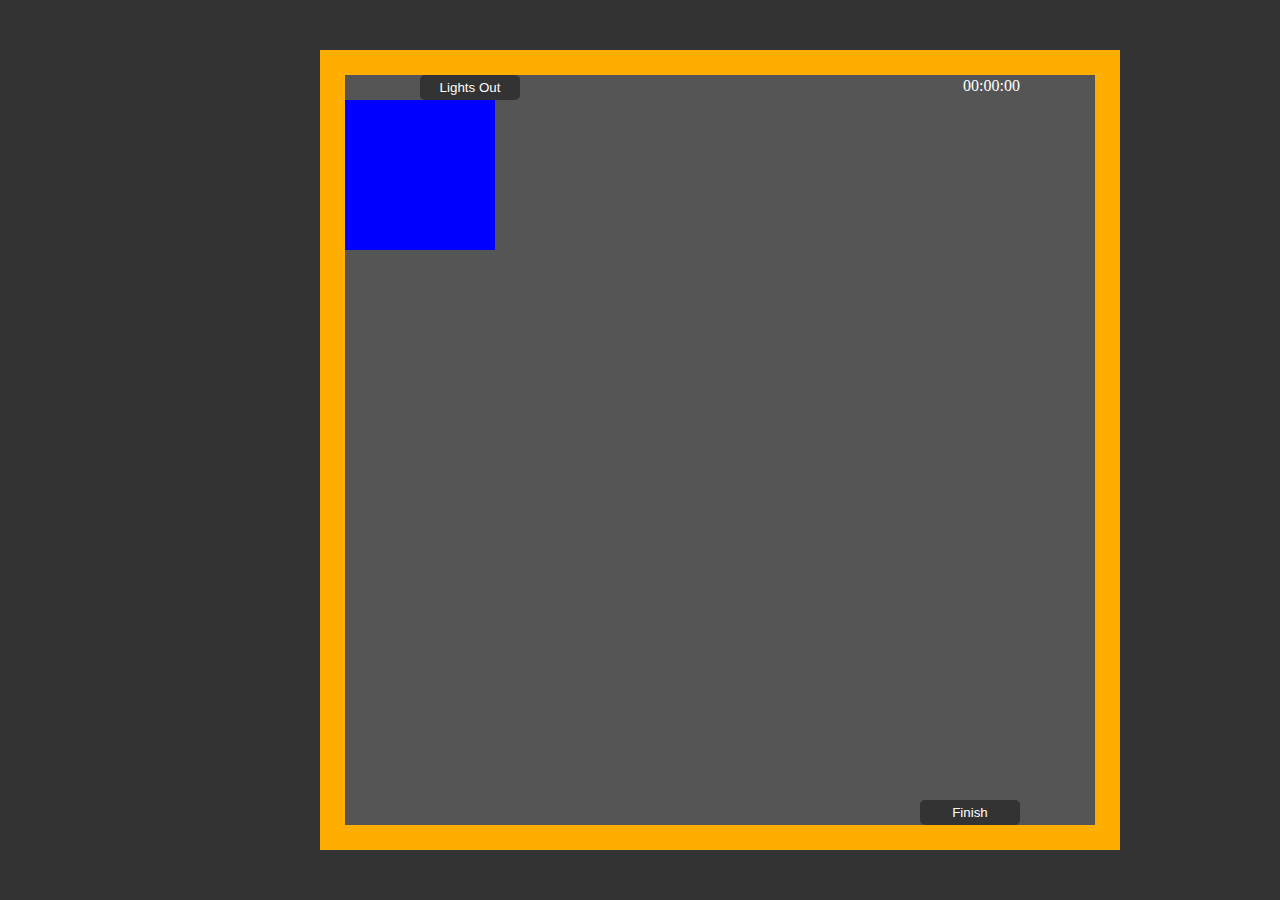
==== index.html @ 3ce554f4 "timer and buttons and border added" ====
<!DOCTYPE html>
<html lang="en">
  <head>
    <meta charset="UTF-8" />
    <meta name="viewport" content="width=device-width, initial-scale=1.0" />
    <meta http-equiv="X-UA-Compatible" content="ie=edge" />
    <link rel="stylesheet" href="style.css" />
    <title>Mouse Pointer Labyrinth Game</title>
  </head>
  <body>
    <div id="container">
      <div id="border">
        <div id="topBorder" class="wall topBorder"></div>
        <div id="leftBorder" class="wall leftBorder"></div>
        <div id="rightBorder" class="wall rightBorder"></div>
        <div id="header">
          <input type="submit" id="start" class="btn" value="Lights Out" />
          <p id="timer">00:00:00</p>
        </div>
        <div id="playArea"></div>
        <div id="footer">
          <input type="submit" id="finish" class="btn" value="Finish" />
        </div>
        <div id="bottomBorder" class="wall bottomBorder"></div>
      </div>
    </div>
    <script src="./js/game.js"></script>
  </body>
</html>
---- style.css ----
:root {
  --wall-color: #ffae00;
  --tile-color: blue;
}

* {
  margin: 0;
  padding: 0;
  box-sizing: border-box;
}

html {
  height: 100%;
}

body {
  position: relative;
  background: #333;
  line-height: 1.4;
  height: 100%;
  color: #fff;
}

#container {
  top: 25%;
  bottom: 25%;
  left: 25%;
  right: 25%;
  width: 800px;
  height: 800px;
  background: #555;
  margin: auto;
  position: absolute;
}

/* #header {
  padding: 25px;
} */

#timer {
  position: absolute;
  top: 25px;
  right: 100px;
  height: 25px;
}

.btn {
  height: 25px;
  width: 100px;
  border-radius: 5px;
  border: none;
  background: #333;
  color: #fff;
  z-index: 1;
}

#start {
  position: absolute;
  top: 25px;
  left: 100px;
}

#finish {
  position: absolute;
  bottom: 25px;
  right: 100px;
}

#playArea {
  position: absolute;
  top: 50px;
  left: 25px;
  right: 25px;
  bottom: 50px;
}

/* walls */
.wall {
  background: var(--wall-color);
}

.topBorder {
  width: 800px;
  height: 25px;
  position: absolute;
  top: 0;
  left: 0;
}

.leftBorder {
  width: 25px;
  height: 750px;
  position: absolute;
  top: 25px;
  left: 0;
}

.rightBorder {
  width: 25px;
  height: 750px;
  position: absolute;
  top: 25px;
  right: 0;
}

.bottomBorder {
  width: 800px;
  height: 25px;
  position: absolute;
  bottom: 0;
  left: 0;
}

.square {
  width: 150px;
  height: 150px;
  background: var(--tile-color);
}
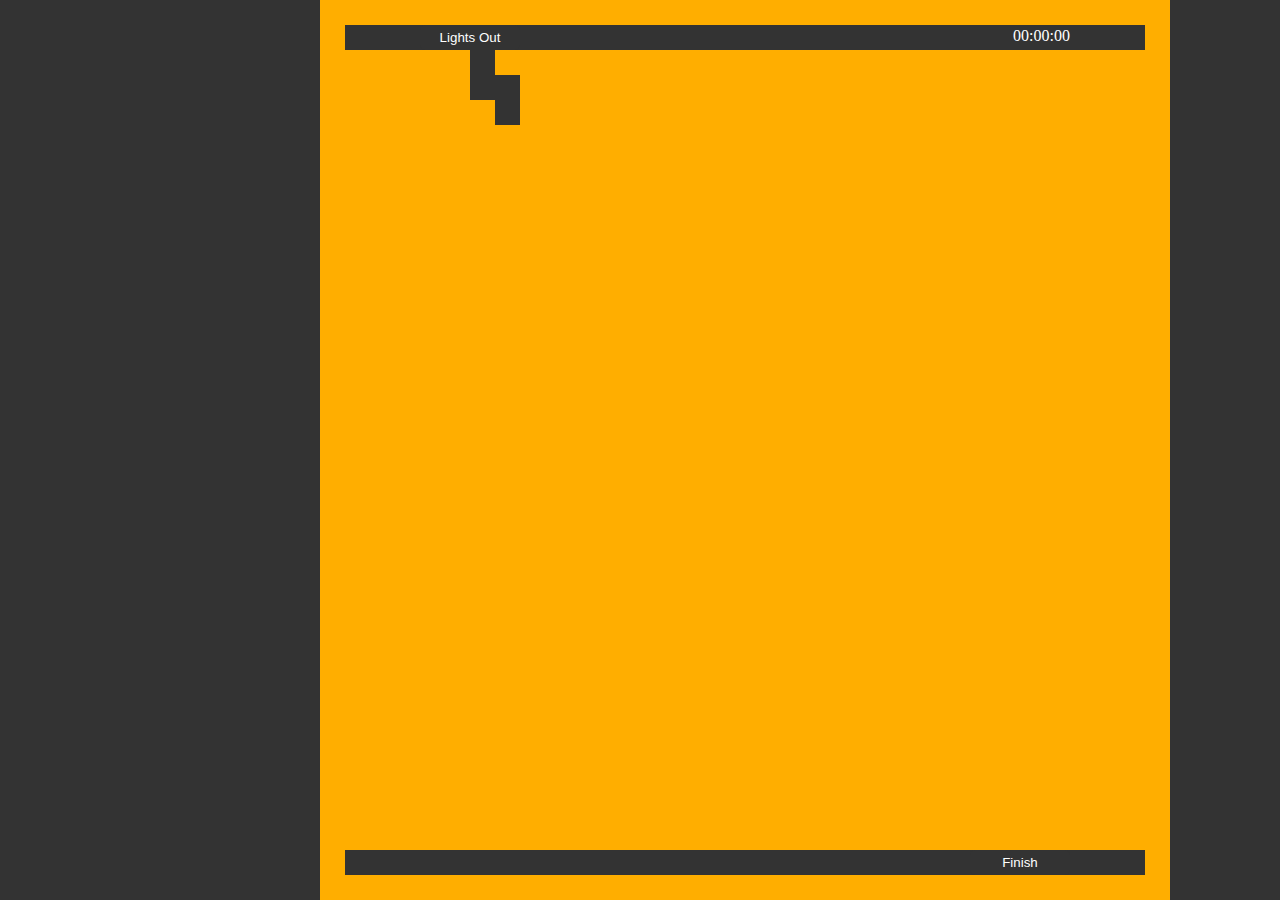
==== commit b11c4d65: "play area filled in with all walls" ====
--- a/index.html
+++ b/index.html
@@ -5,22 +5,1220 @@
     <meta name="viewport" content="width=device-width, initial-scale=1.0" />
     <meta http-equiv="X-UA-Compatible" content="ie=edge" />
     <link rel="stylesheet" href="style.css" />
-    <title>Mouse Pointer Labyrinth Game</title>
+    <title>Lights Out Labyrinth</title>
   </head>
   <body>
     <div id="container">
-      <div id="border">
+      <!-- <div id="border"> -->
         <div id="topBorder" class="wall topBorder"></div>
         <div id="leftBorder" class="wall leftBorder"></div>
         <div id="rightBorder" class="wall rightBorder"></div>
-        <div id="header">
+        <!-- <div id="header"> -->
           <input type="submit" id="start" class="btn" value="Lights Out" />
           <p id="timer">00:00:00</p>
+        <!-- </div> -->
+        <div id="playArea">
+          <div class="row r1">
+            <div class="tile r1-c1 square rotateLeft">
+              <!-- row1 -->
+              <div class="wall tc t1-1"></div>
+              <div class="wall tc t1-2"></div>
+              <div class="wall tc t1-3"></div>
+              <div class="wall tc t1-4"></div>
+              <div class="wall tc t1-5"></div>
+              <div class="path tc t1-6"></div>
+              <div class="wall tc t1-7"></div>
+              <div class="wall tc t1-8"></div>
+              <!-- row2 -->
+              <div class="wall tc t2-1"></div>
+              <div class="wall tc t2-2"></div>
+              <div class="wall tc t2-3"></div>
+              <div class="wall tc t2-4"></div>
+              <div class="wall tc t2-5"></div>
+              <div class="path tc t2-6"></div>
+              <div class="path tc t2-7"></div>
+              <div class="wall tc t2-8"></div>
+              <!-- row3 -->
+              <div class="wall tc t3-1"></div>
+              <div class="wall tc t3-2"></div>
+              <div class="wall tc t3-3"></div>
+              <div class="wall tc t3-4"></div>
+              <div class="wall tc t3-5"></div>
+              <div class="wall tc t3-6"></div>
+              <div class="path tc t3-7"></div>
+              <div class="wall tc t3-8"></div>
+              <!-- row4 -->
+              <div class="wall tc t4-1"></div>
+              <div class="wall tc t4-2"></div>
+              <div class="wall tc t4-3"></div>
+              <div class="wall tc t4-4"></div>
+              <div class="wall tc t4-5"></div>
+              <div class="wall tc t4-6"></div>
+              <div class="wall tc t4-7"></div>
+              <div class="wall tc t4-8"></div>
+              <!-- row5 -->
+              <div class="wall tc t5-1"></div>
+              <div class="wall tc t5-2"></div>
+              <div class="wall tc t5-3"></div>
+              <div class="wall tc t5-4"></div>
+              <div class="wall tc t5-5"></div>
+              <div class="wall tc t5-6"></div>
+              <div class="wall tc t5-7"></div>
+              <div class="wall tc t5-8"></div>
+              <!-- row6 -->
+              <div class="wall tc t6-1"></div>
+              <div class="wall tc t6-2"></div>
+              <div class="wall tc t6-3"></div>
+              <div class="wall tc t6-4"></div>
+              <div class="wall tc t6-5"></div>
+              <div class="wall tc t6-6"></div>
+              <div class="wall tc t6-7"></div>
+              <div class="wall tc t6-8"></div>
+              <!-- row7 -->
+              <div class="wall tc t7-1"></div>
+              <div class="wall tc t7-2"></div>
+              <div class="wall tc t7-3"></div>
+              <div class="wall tc t7-4"></div>
+              <div class="wall tc t7-5"></div>
+              <div class="wall tc t7-6"></div>
+              <div class="wall tc t7-7"></div>
+              <div class="wall tc t7-8"></div>
+              <!-- row8 -->
+              <div class="wall tc t8-1"></div>
+              <div class="wall tc t8-2"></div>
+              <div class="wall tc t8-3"></div>
+              <div class="wall tc t8-4"></div>
+              <div class="wall tc t8-5"></div>
+              <div class="wall tc t8-6"></div>
+              <div class="wall tc t8-7"></div>
+              <div class="wall tc t8-8"></div>
+
+            </div>
+            <div class="tile r1-c2 square">              
+              <!-- row1 -->
+              <div class="wall tc t1-1"></div>
+              <div class="wall tc t1-2"></div>
+              <div class="wall tc t1-3"></div>
+              <div class="wall tc t1-4"></div>
+              <div class="wall tc t1-5"></div>
+              <div class="wall tc t1-6"></div>
+              <div class="wall tc t1-7"></div>
+              <div class="wall tc t1-8"></div>
+              <!-- row2 -->
+              <div class="wall tc t2-1"></div>
+              <div class="wall tc t2-2"></div>
+              <div class="wall tc t2-3"></div>
+              <div class="wall tc t2-4"></div>
+              <div class="wall tc t2-5"></div>
+              <div class="wall tc t2-6"></div>
+              <div class="wall tc t2-7"></div>
+              <div class="wall tc t2-8"></div>
+              <!-- row3 -->
+              <div class="wall tc t3-1"></div>
+              <div class="wall tc t3-2"></div>
+              <div class="wall tc t3-3"></div>
+              <div class="wall tc t3-4"></div>
+              <div class="wall tc t3-5"></div>
+              <div class="wall tc t3-6"></div>
+              <div class="wall tc t3-7"></div>
+              <div class="wall tc t3-8"></div>
+              <!-- row4 -->
+              <div class="wall tc t4-1"></div>
+              <div class="wall tc t4-2"></div>
+              <div class="wall tc t4-3"></div>
+              <div class="wall tc t4-4"></div>
+              <div class="wall tc t4-5"></div>
+              <div class="wall tc t4-6"></div>
+              <div class="wall tc t4-7"></div>
+              <div class="wall tc t4-8"></div>
+              <!-- row5 -->
+              <div class="wall tc t5-1"></div>
+              <div class="wall tc t5-2"></div>
+              <div class="wall tc t5-3"></div>
+              <div class="wall tc t5-4"></div>
+              <div class="wall tc t5-5"></div>
+              <div class="wall tc t5-6"></div>
+              <div class="wall tc t5-7"></div>
+              <div class="wall tc t5-8"></div>
+              <!-- row6 -->
+              <div class="wall tc t6-1"></div>
+              <div class="wall tc t6-2"></div>
+              <div class="wall tc t6-3"></div>
+              <div class="wall tc t6-4"></div>
+              <div class="wall tc t6-5"></div>
+              <div class="wall tc t6-6"></div>
+              <div class="wall tc t6-7"></div>
+              <div class="wall tc t6-8"></div>
+              <!-- row7 -->
+              <div class="wall tc t7-1"></div>
+              <div class="wall tc t7-2"></div>
+              <div class="wall tc t7-3"></div>
+              <div class="wall tc t7-4"></div>
+              <div class="wall tc t7-5"></div>
+              <div class="wall tc t7-6"></div>
+              <div class="wall tc t7-7"></div>
+              <div class="wall tc t7-8"></div>
+              <!-- row8 -->
+              <div class="wall tc t8-1"></div>
+              <div class="wall tc t8-2"></div>
+              <div class="wall tc t8-3"></div>
+              <div class="wall tc t8-4"></div>
+              <div class="wall tc t8-5"></div>
+              <div class="wall tc t8-6"></div>
+              <div class="wall tc t8-7"></div>
+              <div class="wall tc t8-8"></div>
+            </div>
+            <div class="tile r1-c3 square">              
+              <!-- row1 -->
+              <div class="wall tc t1-1"></div>
+              <div class="wall tc t1-2"></div>
+              <div class="wall tc t1-3"></div>
+              <div class="wall tc t1-4"></div>
+              <div class="wall tc t1-5"></div>
+              <div class="wall tc t1-6"></div>
+              <div class="wall tc t1-7"></div>
+              <div class="wall tc t1-8"></div>
+              <!-- row2 -->
+              <div class="wall tc t2-1"></div>
+              <div class="wall tc t2-2"></div>
+              <div class="wall tc t2-3"></div>
+              <div class="wall tc t2-4"></div>
+              <div class="wall tc t2-5"></div>
+              <div class="wall tc t2-6"></div>
+              <div class="wall tc t2-7"></div>
+              <div class="wall tc t2-8"></div>
+              <!-- row3 -->
+              <div class="wall tc t3-1"></div>
+              <div class="wall tc t3-2"></div>
+              <div class="wall tc t3-3"></div>
+              <div class="wall tc t3-4"></div>
+              <div class="wall tc t3-5"></div>
+              <div class="wall tc t3-6"></div>
+              <div class="wall tc t3-7"></div>
+              <div class="wall tc t3-8"></div>
+              <!-- row4 -->
+              <div class="wall tc t4-1"></div>
+              <div class="wall tc t4-2"></div>
+              <div class="wall tc t4-3"></div>
+              <div class="wall tc t4-4"></div>
+              <div class="wall tc t4-5"></div>
+              <div class="wall tc t4-6"></div>
+              <div class="wall tc t4-7"></div>
+              <div class="wall tc t4-8"></div>
+              <!-- row5 -->
+              <div class="wall tc t5-1"></div>
+              <div class="wall tc t5-2"></div>
+              <div class="wall tc t5-3"></div>
+              <div class="wall tc t5-4"></div>
+              <div class="wall tc t5-5"></div>
+              <div class="wall tc t5-6"></div>
+              <div class="wall tc t5-7"></div>
+              <div class="wall tc t5-8"></div>
+              <!-- row6 -->
+              <div class="wall tc t6-1"></div>
+              <div class="wall tc t6-2"></div>
+              <div class="wall tc t6-3"></div>
+              <div class="wall tc t6-4"></div>
+              <div class="wall tc t6-5"></div>
+              <div class="wall tc t6-6"></div>
+              <div class="wall tc t6-7"></div>
+              <div class="wall tc t6-8"></div>
+              <!-- row7 -->
+              <div class="wall tc t7-1"></div>
+              <div class="wall tc t7-2"></div>
+              <div class="wall tc t7-3"></div>
+              <div class="wall tc t7-4"></div>
+              <div class="wall tc t7-5"></div>
+              <div class="wall tc t7-6"></div>
+              <div class="wall tc t7-7"></div>
+              <div class="wall tc t7-8"></div>
+              <!-- row8 -->
+              <div class="wall tc t8-1"></div>
+              <div class="wall tc t8-2"></div>
+              <div class="wall tc t8-3"></div>
+              <div class="wall tc t8-4"></div>
+              <div class="wall tc t8-5"></div>
+              <div class="wall tc t8-6"></div>
+              <div class="wall tc t8-7"></div>
+              <div class="wall tc t8-8"></div>
+            </div>
+            <div class="tile r1-c4 square">              
+              <!-- row1 -->
+              <div class="wall tc t1-1"></div>
+              <div class="wall tc t1-2"></div>
+              <div class="wall tc t1-3"></div>
+              <div class="wall tc t1-4"></div>
+              <div class="wall tc t1-5"></div>
+              <div class="wall tc t1-6"></div>
+              <div class="wall tc t1-7"></div>
+              <div class="wall tc t1-8"></div>
+              <!-- row2 -->
+              <div class="wall tc t2-1"></div>
+              <div class="wall tc t2-2"></div>
+              <div class="wall tc t2-3"></div>
+              <div class="wall tc t2-4"></div>
+              <div class="wall tc t2-5"></div>
+              <div class="wall tc t2-6"></div>
+              <div class="wall tc t2-7"></div>
+              <div class="wall tc t2-8"></div>
+              <!-- row3 -->
+              <div class="wall tc t3-1"></div>
+              <div class="wall tc t3-2"></div>
+              <div class="wall tc t3-3"></div>
+              <div class="wall tc t3-4"></div>
+              <div class="wall tc t3-5"></div>
+              <div class="wall tc t3-6"></div>
+              <div class="wall tc t3-7"></div>
+              <div class="wall tc t3-8"></div>
+              <!-- row4 -->
+              <div class="wall tc t4-1"></div>
+              <div class="wall tc t4-2"></div>
+              <div class="wall tc t4-3"></div>
+              <div class="wall tc t4-4"></div>
+              <div class="wall tc t4-5"></div>
+              <div class="wall tc t4-6"></div>
+              <div class="wall tc t4-7"></div>
+              <div class="wall tc t4-8"></div>
+              <!-- row5 -->
+              <div class="wall tc t5-1"></div>
+              <div class="wall tc t5-2"></div>
+              <div class="wall tc t5-3"></div>
+              <div class="wall tc t5-4"></div>
+              <div class="wall tc t5-5"></div>
+              <div class="wall tc t5-6"></div>
+              <div class="wall tc t5-7"></div>
+              <div class="wall tc t5-8"></div>
+              <!-- row6 -->
+              <div class="wall tc t6-1"></div>
+              <div class="wall tc t6-2"></div>
+              <div class="wall tc t6-3"></div>
+              <div class="wall tc t6-4"></div>
+              <div class="wall tc t6-5"></div>
+              <div class="wall tc t6-6"></div>
+              <div class="wall tc t6-7"></div>
+              <div class="wall tc t6-8"></div>
+              <!-- row7 -->
+              <div class="wall tc t7-1"></div>
+              <div class="wall tc t7-2"></div>
+              <div class="wall tc t7-3"></div>
+              <div class="wall tc t7-4"></div>
+              <div class="wall tc t7-5"></div>
+              <div class="wall tc t7-6"></div>
+              <div class="wall tc t7-7"></div>
+              <div class="wall tc t7-8"></div>
+              <!-- row8 -->
+              <div class="wall tc t8-1"></div>
+              <div class="wall tc t8-2"></div>
+              <div class="wall tc t8-3"></div>
+              <div class="wall tc t8-4"></div>
+              <div class="wall tc t8-5"></div>
+              <div class="wall tc t8-6"></div>
+              <div class="wall tc t8-7"></div>
+              <div class="wall tc t8-8"></div>
+            </div>
+          </div>
+
+          <div class="row r2">
+            <div class="tile r2-c1 square">
+              <!-- row1 -->
+              <div class="wall tc t1-1"></div>
+              <div class="wall tc t1-2"></div>
+              <div class="wall tc t1-3"></div>
+              <div class="wall tc t1-4"></div>
+              <div class="wall tc t1-5"></div>
+              <div class="wall tc t1-6"></div>
+              <div class="wall tc t1-7"></div>
+              <div class="wall tc t1-8"></div>
+              <!-- row2 -->
+              <div class="wall tc t2-1"></div>
+              <div class="wall tc t2-2"></div>
+              <div class="wall tc t2-3"></div>
+              <div class="wall tc t2-4"></div>
+              <div class="wall tc t2-5"></div>
+              <div class="wall tc t2-6"></div>
+              <div class="wall tc t2-7"></div>
+              <div class="wall tc t2-8"></div>
+              <!-- row3 -->
+              <div class="wall tc t3-1"></div>
+              <div class="wall tc t3-2"></div>
+              <div class="wall tc t3-3"></div>
+              <div class="wall tc t3-4"></div>
+              <div class="wall tc t3-5"></div>
+              <div class="wall tc t3-6"></div>
+              <div class="wall tc t3-7"></div>
+              <div class="wall tc t3-8"></div>
+              <!-- row4 -->
+              <div class="wall tc t4-1"></div>
+              <div class="wall tc t4-2"></div>
+              <div class="wall tc t4-3"></div>
+              <div class="wall tc t4-4"></div>
+              <div class="wall tc t4-5"></div>
+              <div class="wall tc t4-6"></div>
+              <div class="wall tc t4-7"></div>
+              <div class="wall tc t4-8"></div>
+              <!-- row5 -->
+              <div class="wall tc t5-1"></div>
+              <div class="wall tc t5-2"></div>
+              <div class="wall tc t5-3"></div>
+              <div class="wall tc t5-4"></div>
+              <div class="wall tc t5-5"></div>
+              <div class="wall tc t5-6"></div>
+              <div class="wall tc t5-7"></div>
+              <div class="wall tc t5-8"></div>
+              <!-- row6 -->
+              <div class="wall tc t6-1"></div>
+              <div class="wall tc t6-2"></div>
+              <div class="wall tc t6-3"></div>
+              <div class="wall tc t6-4"></div>
+              <div class="wall tc t6-5"></div>
+              <div class="wall tc t6-6"></div>
+              <div class="wall tc t6-7"></div>
+              <div class="wall tc t6-8"></div>
+              <!-- row7 -->
+              <div class="wall tc t7-1"></div>
+              <div class="wall tc t7-2"></div>
+              <div class="wall tc t7-3"></div>
+              <div class="wall tc t7-4"></div>
+              <div class="wall tc t7-5"></div>
+              <div class="wall tc t7-6"></div>
+              <div class="wall tc t7-7"></div>
+              <div class="wall tc t7-8"></div>
+              <!-- row8 -->
+              <div class="wall tc t8-1"></div>
+              <div class="wall tc t8-2"></div>
+              <div class="wall tc t8-3"></div>
+              <div class="wall tc t8-4"></div>
+              <div class="wall tc t8-5"></div>
+              <div class="wall tc t8-6"></div>
+              <div class="wall tc t8-7"></div>
+              <div class="wall tc t8-8"></div>
+            </div>
+            <div class="tile r2-c2 square">
+              <!-- row1 -->
+              <div class="wall tc t1-1"></div>
+              <div class="wall tc t1-2"></div>
+              <div class="wall tc t1-3"></div>
+              <div class="wall tc t1-4"></div>
+              <div class="wall tc t1-5"></div>
+              <div class="wall tc t1-6"></div>
+              <div class="wall tc t1-7"></div>
+              <div class="wall tc t1-8"></div>
+              <!-- row2 -->
+              <div class="wall tc t2-1"></div>
+              <div class="wall tc t2-2"></div>
+              <div class="wall tc t2-3"></div>
+              <div class="wall tc t2-4"></div>
+              <div class="wall tc t2-5"></div>
+              <div class="wall tc t2-6"></div>
+              <div class="wall tc t2-7"></div>
+              <div class="wall tc t2-8"></div>
+              <!-- row3 -->
+              <div class="wall tc t3-1"></div>
+              <div class="wall tc t3-2"></div>
+              <div class="wall tc t3-3"></div>
+              <div class="wall tc t3-4"></div>
+              <div class="wall tc t3-5"></div>
+              <div class="wall tc t3-6"></div>
+              <div class="wall tc t3-7"></div>
+              <div class="wall tc t3-8"></div>
+              <!-- row4 -->
+              <div class="wall tc t4-1"></div>
+              <div class="wall tc t4-2"></div>
+              <div class="wall tc t4-3"></div>
+              <div class="wall tc t4-4"></div>
+              <div class="wall tc t4-5"></div>
+              <div class="wall tc t4-6"></div>
+              <div class="wall tc t4-7"></div>
+              <div class="wall tc t4-8"></div>
+              <!-- row5 -->
+              <div class="wall tc t5-1"></div>
+              <div class="wall tc t5-2"></div>
+              <div class="wall tc t5-3"></div>
+              <div class="wall tc t5-4"></div>
+              <div class="wall tc t5-5"></div>
+              <div class="wall tc t5-6"></div>
+              <div class="wall tc t5-7"></div>
+              <div class="wall tc t5-8"></div>
+              <!-- row6 -->
+              <div class="wall tc t6-1"></div>
+              <div class="wall tc t6-2"></div>
+              <div class="wall tc t6-3"></div>
+              <div class="wall tc t6-4"></div>
+              <div class="wall tc t6-5"></div>
+              <div class="wall tc t6-6"></div>
+              <div class="wall tc t6-7"></div>
+              <div class="wall tc t6-8"></div>
+              <!-- row7 -->
+              <div class="wall tc t7-1"></div>
+              <div class="wall tc t7-2"></div>
+              <div class="wall tc t7-3"></div>
+              <div class="wall tc t7-4"></div>
+              <div class="wall tc t7-5"></div>
+              <div class="wall tc t7-6"></div>
+              <div class="wall tc t7-7"></div>
+              <div class="wall tc t7-8"></div>
+              <!-- row8 -->
+              <div class="wall tc t8-1"></div>
+              <div class="wall tc t8-2"></div>
+              <div class="wall tc t8-3"></div>
+              <div class="wall tc t8-4"></div>
+              <div class="wall tc t8-5"></div>
+              <div class="wall tc t8-6"></div>
+              <div class="wall tc t8-7"></div>
+              <div class="wall tc t8-8"></div>
+            </div>
+            <div class="tile r2-c3 square">
+              <!-- row1 -->
+              <div class="wall tc t1-1"></div>
+              <div class="wall tc t1-2"></div>
+              <div class="wall tc t1-3"></div>
+              <div class="wall tc t1-4"></div>
+              <div class="wall tc t1-5"></div>
+              <div class="wall tc t1-6"></div>
+              <div class="wall tc t1-7"></div>
+              <div class="wall tc t1-8"></div>
+              <!-- row2 -->
+              <div class="wall tc t2-1"></div>
+              <div class="wall tc t2-2"></div>
+              <div class="wall tc t2-3"></div>
+              <div class="wall tc t2-4"></div>
+              <div class="wall tc t2-5"></div>
+              <div class="wall tc t2-6"></div>
+              <div class="wall tc t2-7"></div>
+              <div class="wall tc t2-8"></div>
+              <!-- row3 -->
+              <div class="wall tc t3-1"></div>
+              <div class="wall tc t3-2"></div>
+              <div class="wall tc t3-3"></div>
+              <div class="wall tc t3-4"></div>
+              <div class="wall tc t3-5"></div>
+              <div class="wall tc t3-6"></div>
+              <div class="wall tc t3-7"></div>
+              <div class="wall tc t3-8"></div>
+              <!-- row4 -->
+              <div class="wall tc t4-1"></div>
+              <div class="wall tc t4-2"></div>
+              <div class="wall tc t4-3"></div>
+              <div class="wall tc t4-4"></div>
+              <div class="wall tc t4-5"></div>
+              <div class="wall tc t4-6"></div>
+              <div class="wall tc t4-7"></div>
+              <div class="wall tc t4-8"></div>
+              <!-- row5 -->
+              <div class="wall tc t5-1"></div>
+              <div class="wall tc t5-2"></div>
+              <div class="wall tc t5-3"></div>
+              <div class="wall tc t5-4"></div>
+              <div class="wall tc t5-5"></div>
+              <div class="wall tc t5-6"></div>
+              <div class="wall tc t5-7"></div>
+              <div class="wall tc t5-8"></div>
+              <!-- row6 -->
+              <div class="wall tc t6-1"></div>
+              <div class="wall tc t6-2"></div>
+              <div class="wall tc t6-3"></div>
+              <div class="wall tc t6-4"></div>
+              <div class="wall tc t6-5"></div>
+              <div class="wall tc t6-6"></div>
+              <div class="wall tc t6-7"></div>
+              <div class="wall tc t6-8"></div>
+              <!-- row7 -->
+              <div class="wall tc t7-1"></div>
+              <div class="wall tc t7-2"></div>
+              <div class="wall tc t7-3"></div>
+              <div class="wall tc t7-4"></div>
+              <div class="wall tc t7-5"></div>
+              <div class="wall tc t7-6"></div>
+              <div class="wall tc t7-7"></div>
+              <div class="wall tc t7-8"></div>
+              <!-- row8 -->
+              <div class="wall tc t8-1"></div>
+              <div class="wall tc t8-2"></div>
+              <div class="wall tc t8-3"></div>
+              <div class="wall tc t8-4"></div>
+              <div class="wall tc t8-5"></div>
+              <div class="wall tc t8-6"></div>
+              <div class="wall tc t8-7"></div>
+              <div class="wall tc t8-8"></div>
+            </div>
+            <div class="tile r2-c4 square">
+              <!-- row1 -->
+              <div class="wall tc t1-1"></div>
+              <div class="wall tc t1-2"></div>
+              <div class="wall tc t1-3"></div>
+              <div class="wall tc t1-4"></div>
+              <div class="wall tc t1-5"></div>
+              <div class="wall tc t1-6"></div>
+              <div class="wall tc t1-7"></div>
+              <div class="wall tc t1-8"></div>
+              <!-- row2 -->
+              <div class="wall tc t2-1"></div>
+              <div class="wall tc t2-2"></div>
+              <div class="wall tc t2-3"></div>
+              <div class="wall tc t2-4"></div>
+              <div class="wall tc t2-5"></div>
+              <div class="wall tc t2-6"></div>
+              <div class="wall tc t2-7"></div>
+              <div class="wall tc t2-8"></div>
+              <!-- row3 -->
+              <div class="wall tc t3-1"></div>
+              <div class="wall tc t3-2"></div>
+              <div class="wall tc t3-3"></div>
+              <div class="wall tc t3-4"></div>
+              <div class="wall tc t3-5"></div>
+              <div class="wall tc t3-6"></div>
+              <div class="wall tc t3-7"></div>
+              <div class="wall tc t3-8"></div>
+              <!-- row4 -->
+              <div class="wall tc t4-1"></div>
+              <div class="wall tc t4-2"></div>
+              <div class="wall tc t4-3"></div>
+              <div class="wall tc t4-4"></div>
+              <div class="wall tc t4-5"></div>
+              <div class="wall tc t4-6"></div>
+              <div class="wall tc t4-7"></div>
+              <div class="wall tc t4-8"></div>
+              <!-- row5 -->
+              <div class="wall tc t5-1"></div>
+              <div class="wall tc t5-2"></div>
+              <div class="wall tc t5-3"></div>
+              <div class="wall tc t5-4"></div>
+              <div class="wall tc t5-5"></div>
+              <div class="wall tc t5-6"></div>
+              <div class="wall tc t5-7"></div>
+              <div class="wall tc t5-8"></div>
+              <!-- row6 -->
+              <div class="wall tc t6-1"></div>
+              <div class="wall tc t6-2"></div>
+              <div class="wall tc t6-3"></div>
+              <div class="wall tc t6-4"></div>
+              <div class="wall tc t6-5"></div>
+              <div class="wall tc t6-6"></div>
+              <div class="wall tc t6-7"></div>
+              <div class="wall tc t6-8"></div>
+              <!-- row7 -->
+              <div class="wall tc t7-1"></div>
+              <div class="wall tc t7-2"></div>
+              <div class="wall tc t7-3"></div>
+              <div class="wall tc t7-4"></div>
+              <div class="wall tc t7-5"></div>
+              <div class="wall tc t7-6"></div>
+              <div class="wall tc t7-7"></div>
+              <div class="wall tc t7-8"></div>
+              <!-- row8 -->
+              <div class="wall tc t8-1"></div>
+              <div class="wall tc t8-2"></div>
+              <div class="wall tc t8-3"></div>
+              <div class="wall tc t8-4"></div>
+              <div class="wall tc t8-5"></div>
+              <div class="wall tc t8-6"></div>
+              <div class="wall tc t8-7"></div>
+              <div class="wall tc t8-8"></div>
+            </div>
+          </div>
+
+          <div class="row r3">
+            <div class="tile r3-c1 square">
+              <!-- row1 -->
+              <div class="wall tc t1-1"></div>
+              <div class="wall tc t1-2"></div>
+              <div class="wall tc t1-3"></div>
+              <div class="wall tc t1-4"></div>
+              <div class="wall tc t1-5"></div>
+              <div class="wall tc t1-6"></div>
+              <div class="wall tc t1-7"></div>
+              <div class="wall tc t1-8"></div>
+              <!-- row2 -->
+              <div class="wall tc t2-1"></div>
+              <div class="wall tc t2-2"></div>
+              <div class="wall tc t2-3"></div>
+              <div class="wall tc t2-4"></div>
+              <div class="wall tc t2-5"></div>
+              <div class="wall tc t2-6"></div>
+              <div class="wall tc t2-7"></div>
+              <div class="wall tc t2-8"></div>
+              <!-- row3 -->
+              <div class="wall tc t3-1"></div>
+              <div class="wall tc t3-2"></div>
+              <div class="wall tc t3-3"></div>
+              <div class="wall tc t3-4"></div>
+              <div class="wall tc t3-5"></div>
+              <div class="wall tc t3-6"></div>
+              <div class="wall tc t3-7"></div>
+              <div class="wall tc t3-8"></div>
+              <!-- row4 -->
+              <div class="wall tc t4-1"></div>
+              <div class="wall tc t4-2"></div>
+              <div class="wall tc t4-3"></div>
+              <div class="wall tc t4-4"></div>
+              <div class="wall tc t4-5"></div>
+              <div class="wall tc t4-6"></div>
+              <div class="wall tc t4-7"></div>
+              <div class="wall tc t4-8"></div>
+              <!-- row5 -->
+              <div class="wall tc t5-1"></div>
+              <div class="wall tc t5-2"></div>
+              <div class="wall tc t5-3"></div>
+              <div class="wall tc t5-4"></div>
+              <div class="wall tc t5-5"></div>
+              <div class="wall tc t5-6"></div>
+              <div class="wall tc t5-7"></div>
+              <div class="wall tc t5-8"></div>
+              <!-- row6 -->
+              <div class="wall tc t6-1"></div>
+              <div class="wall tc t6-2"></div>
+              <div class="wall tc t6-3"></div>
+              <div class="wall tc t6-4"></div>
+              <div class="wall tc t6-5"></div>
+              <div class="wall tc t6-6"></div>
+              <div class="wall tc t6-7"></div>
+              <div class="wall tc t6-8"></div>
+              <!-- row7 -->
+              <div class="wall tc t7-1"></div>
+              <div class="wall tc t7-2"></div>
+              <div class="wall tc t7-3"></div>
+              <div class="wall tc t7-4"></div>
+              <div class="wall tc t7-5"></div>
+              <div class="wall tc t7-6"></div>
+              <div class="wall tc t7-7"></div>
+              <div class="wall tc t7-8"></div>
+              <!-- row8 -->
+              <div class="wall tc t8-1"></div>
+              <div class="wall tc t8-2"></div>
+              <div class="wall tc t8-3"></div>
+              <div class="wall tc t8-4"></div>
+              <div class="wall tc t8-5"></div>
+              <div class="wall tc t8-6"></div>
+              <div class="wall tc t8-7"></div>
+              <div class="wall tc t8-8"></div>
+            </div>
+            <div class="tile r3-c2 square">
+              <!-- row1 -->
+              <div class="wall tc t1-1"></div>
+              <div class="wall tc t1-2"></div>
+              <div class="wall tc t1-3"></div>
+              <div class="wall tc t1-4"></div>
+              <div class="wall tc t1-5"></div>
+              <div class="wall tc t1-6"></div>
+              <div class="wall tc t1-7"></div>
+              <div class="wall tc t1-8"></div>
+              <!-- row2 -->
+              <div class="wall tc t2-1"></div>
+              <div class="wall tc t2-2"></div>
+              <div class="wall tc t2-3"></div>
+              <div class="wall tc t2-4"></div>
+              <div class="wall tc t2-5"></div>
+              <div class="wall tc t2-6"></div>
+              <div class="wall tc t2-7"></div>
+              <div class="wall tc t2-8"></div>
+              <!-- row3 -->
+              <div class="wall tc t3-1"></div>
+              <div class="wall tc t3-2"></div>
+              <div class="wall tc t3-3"></div>
+              <div class="wall tc t3-4"></div>
+              <div class="wall tc t3-5"></div>
+              <div class="wall tc t3-6"></div>
+              <div class="wall tc t3-7"></div>
+              <div class="wall tc t3-8"></div>
+              <!-- row4 -->
+              <div class="wall tc t4-1"></div>
+              <div class="wall tc t4-2"></div>
+              <div class="wall tc t4-3"></div>
+              <div class="wall tc t4-4"></div>
+              <div class="wall tc t4-5"></div>
+              <div class="wall tc t4-6"></div>
+              <div class="wall tc t4-7"></div>
+              <div class="wall tc t4-8"></div>
+              <!-- row5 -->
+              <div class="wall tc t5-1"></div>
+              <div class="wall tc t5-2"></div>
+              <div class="wall tc t5-3"></div>
+              <div class="wall tc t5-4"></div>
+              <div class="wall tc t5-5"></div>
+              <div class="wall tc t5-6"></div>
+              <div class="wall tc t5-7"></div>
+              <div class="wall tc t5-8"></div>
+              <!-- row6 -->
+              <div class="wall tc t6-1"></div>
+              <div class="wall tc t6-2"></div>
+              <div class="wall tc t6-3"></div>
+              <div class="wall tc t6-4"></div>
+              <div class="wall tc t6-5"></div>
+              <div class="wall tc t6-6"></div>
+              <div class="wall tc t6-7"></div>
+              <div class="wall tc t6-8"></div>
+              <!-- row7 -->
+              <div class="wall tc t7-1"></div>
+              <div class="wall tc t7-2"></div>
+              <div class="wall tc t7-3"></div>
+              <div class="wall tc t7-4"></div>
+              <div class="wall tc t7-5"></div>
+              <div class="wall tc t7-6"></div>
+              <div class="wall tc t7-7"></div>
+              <div class="wall tc t7-8"></div>
+              <!-- row8 -->
+              <div class="wall tc t8-1"></div>
+              <div class="wall tc t8-2"></div>
+              <div class="wall tc t8-3"></div>
+              <div class="wall tc t8-4"></div>
+              <div class="wall tc t8-5"></div>
+              <div class="wall tc t8-6"></div>
+              <div class="wall tc t8-7"></div>
+              <div class="wall tc t8-8"></div>
+            </div>
+            <div class="tile r3-c3 square">
+              <!-- row1 -->
+              <div class="wall tc t1-1"></div>
+              <div class="wall tc t1-2"></div>
+              <div class="wall tc t1-3"></div>
+              <div class="wall tc t1-4"></div>
+              <div class="wall tc t1-5"></div>
+              <div class="wall tc t1-6"></div>
+              <div class="wall tc t1-7"></div>
+              <div class="wall tc t1-8"></div>
+              <!-- row2 -->
+              <div class="wall tc t2-1"></div>
+              <div class="wall tc t2-2"></div>
+              <div class="wall tc t2-3"></div>
+              <div class="wall tc t2-4"></div>
+              <div class="wall tc t2-5"></div>
+              <div class="wall tc t2-6"></div>
+              <div class="wall tc t2-7"></div>
+              <div class="wall tc t2-8"></div>
+              <!-- row3 -->
+              <div class="wall tc t3-1"></div>
+              <div class="wall tc t3-2"></div>
+              <div class="wall tc t3-3"></div>
+              <div class="wall tc t3-4"></div>
+              <div class="wall tc t3-5"></div>
+              <div class="wall tc t3-6"></div>
+              <div class="wall tc t3-7"></div>
+              <div class="wall tc t3-8"></div>
+              <!-- row4 -->
+              <div class="wall tc t4-1"></div>
+              <div class="wall tc t4-2"></div>
+              <div class="wall tc t4-3"></div>
+              <div class="wall tc t4-4"></div>
+              <div class="wall tc t4-5"></div>
+              <div class="wall tc t4-6"></div>
+              <div class="wall tc t4-7"></div>
+              <div class="wall tc t4-8"></div>
+              <!-- row5 -->
+              <div class="wall tc t5-1"></div>
+              <div class="wall tc t5-2"></div>
+              <div class="wall tc t5-3"></div>
+              <div class="wall tc t5-4"></div>
+              <div class="wall tc t5-5"></div>
+              <div class="wall tc t5-6"></div>
+              <div class="wall tc t5-7"></div>
+              <div class="wall tc t5-8"></div>
+              <!-- row6 -->
+              <div class="wall tc t6-1"></div>
+              <div class="wall tc t6-2"></div>
+              <div class="wall tc t6-3"></div>
+              <div class="wall tc t6-4"></div>
+              <div class="wall tc t6-5"></div>
+              <div class="wall tc t6-6"></div>
+              <div class="wall tc t6-7"></div>
+              <div class="wall tc t6-8"></div>
+              <!-- row7 -->
+              <div class="wall tc t7-1"></div>
+              <div class="wall tc t7-2"></div>
+              <div class="wall tc t7-3"></div>
+              <div class="wall tc t7-4"></div>
+              <div class="wall tc t7-5"></div>
+              <div class="wall tc t7-6"></div>
+              <div class="wall tc t7-7"></div>
+              <div class="wall tc t7-8"></div>
+              <!-- row8 -->
+              <div class="wall tc t8-1"></div>
+              <div class="wall tc t8-2"></div>
+              <div class="wall tc t8-3"></div>
+              <div class="wall tc t8-4"></div>
+              <div class="wall tc t8-5"></div>
+              <div class="wall tc t8-6"></div>
+              <div class="wall tc t8-7"></div>
+              <div class="wall tc t8-8"></div>
+            </div>
+            <div class="tile r3-c4 square">
+              <!-- row1 -->
+              <div class="wall tc t1-1"></div>
+              <div class="wall tc t1-2"></div>
+              <div class="wall tc t1-3"></div>
+              <div class="wall tc t1-4"></div>
+              <div class="wall tc t1-5"></div>
+              <div class="wall tc t1-6"></div>
+              <div class="wall tc t1-7"></div>
+              <div class="wall tc t1-8"></div>
+              <!-- row2 -->
+              <div class="wall tc t2-1"></div>
+              <div class="wall tc t2-2"></div>
+              <div class="wall tc t2-3"></div>
+              <div class="wall tc t2-4"></div>
+              <div class="wall tc t2-5"></div>
+              <div class="wall tc t2-6"></div>
+              <div class="wall tc t2-7"></div>
+              <div class="wall tc t2-8"></div>
+              <!-- row3 -->
+              <div class="wall tc t3-1"></div>
+              <div class="wall tc t3-2"></div>
+              <div class="wall tc t3-3"></div>
+              <div class="wall tc t3-4"></div>
+              <div class="wall tc t3-5"></div>
+              <div class="wall tc t3-6"></div>
+              <div class="wall tc t3-7"></div>
+              <div class="wall tc t3-8"></div>
+              <!-- row4 -->
+              <div class="wall tc t4-1"></div>
+              <div class="wall tc t4-2"></div>
+              <div class="wall tc t4-3"></div>
+              <div class="wall tc t4-4"></div>
+              <div class="wall tc t4-5"></div>
+              <div class="wall tc t4-6"></div>
+              <div class="wall tc t4-7"></div>
+              <div class="wall tc t4-8"></div>
+              <!-- row5 -->
+              <div class="wall tc t5-1"></div>
+              <div class="wall tc t5-2"></div>
+              <div class="wall tc t5-3"></div>
+              <div class="wall tc t5-4"></div>
+              <div class="wall tc t5-5"></div>
+              <div class="wall tc t5-6"></div>
+              <div class="wall tc t5-7"></div>
+              <div class="wall tc t5-8"></div>
+              <!-- row6 -->
+              <div class="wall tc t6-1"></div>
+              <div class="wall tc t6-2"></div>
+              <div class="wall tc t6-3"></div>
+              <div class="wall tc t6-4"></div>
+              <div class="wall tc t6-5"></div>
+              <div class="wall tc t6-6"></div>
+              <div class="wall tc t6-7"></div>
+              <div class="wall tc t6-8"></div>
+              <!-- row7 -->
+              <div class="wall tc t7-1"></div>
+              <div class="wall tc t7-2"></div>
+              <div class="wall tc t7-3"></div>
+              <div class="wall tc t7-4"></div>
+              <div class="wall tc t7-5"></div>
+              <div class="wall tc t7-6"></div>
+              <div class="wall tc t7-7"></div>
+              <div class="wall tc t7-8"></div>
+              <!-- row8 -->
+              <div class="wall tc t8-1"></div>
+              <div class="wall tc t8-2"></div>
+              <div class="wall tc t8-3"></div>
+              <div class="wall tc t8-4"></div>
+              <div class="wall tc t8-5"></div>
+              <div class="wall tc t8-6"></div>
+              <div class="wall tc t8-7"></div>
+              <div class="wall tc t8-8"></div>
+            </div>
+          </div>
+
+          <div class="row r4">
+            <div class="tile r4-c1 square">
+              <!-- row1 -->
+              <div class="wall tc t1-1"></div>
+              <div class="wall tc t1-2"></div>
+              <div class="wall tc t1-3"></div>
+              <div class="wall tc t1-4"></div>
+              <div class="wall tc t1-5"></div>
+              <div class="wall tc t1-6"></div>
+              <div class="wall tc t1-7"></div>
+              <div class="wall tc t1-8"></div>
+              <!-- row2 -->
+              <div class="wall tc t2-1"></div>
+              <div class="wall tc t2-2"></div>
+              <div class="wall tc t2-3"></div>
+              <div class="wall tc t2-4"></div>
+              <div class="wall tc t2-5"></div>
+              <div class="wall tc t2-6"></div>
+              <div class="wall tc t2-7"></div>
+              <div class="wall tc t2-8"></div>
+              <!-- row3 -->
+              <div class="wall tc t3-1"></div>
+              <div class="wall tc t3-2"></div>
+              <div class="wall tc t3-3"></div>
+              <div class="wall tc t3-4"></div>
+              <div class="wall tc t3-5"></div>
+              <div class="wall tc t3-6"></div>
+              <div class="wall tc t3-7"></div>
+              <div class="wall tc t3-8"></div>
+              <!-- row4 -->
+              <div class="wall tc t4-1"></div>
+              <div class="wall tc t4-2"></div>
+              <div class="wall tc t4-3"></div>
+              <div class="wall tc t4-4"></div>
+              <div class="wall tc t4-5"></div>
+              <div class="wall tc t4-6"></div>
+              <div class="wall tc t4-7"></div>
+              <div class="wall tc t4-8"></div>
+              <!-- row5 -->
+              <div class="wall tc t5-1"></div>
+              <div class="wall tc t5-2"></div>
+              <div class="wall tc t5-3"></div>
+              <div class="wall tc t5-4"></div>
+              <div class="wall tc t5-5"></div>
+              <div class="wall tc t5-6"></div>
+              <div class="wall tc t5-7"></div>
+              <div class="wall tc t5-8"></div>
+              <!-- row6 -->
+              <div class="wall tc t6-1"></div>
+              <div class="wall tc t6-2"></div>
+              <div class="wall tc t6-3"></div>
+              <div class="wall tc t6-4"></div>
+              <div class="wall tc t6-5"></div>
+              <div class="wall tc t6-6"></div>
+              <div class="wall tc t6-7"></div>
+              <div class="wall tc t6-8"></div>
+              <!-- row7 -->
+              <div class="wall tc t7-1"></div>
+              <div class="wall tc t7-2"></div>
+              <div class="wall tc t7-3"></div>
+              <div class="wall tc t7-4"></div>
+              <div class="wall tc t7-5"></div>
+              <div class="wall tc t7-6"></div>
+              <div class="wall tc t7-7"></div>
+              <div class="wall tc t7-8"></div>
+              <!-- row8 -->
+              <div class="wall tc t8-1"></div>
+              <div class="wall tc t8-2"></div>
+              <div class="wall tc t8-3"></div>
+              <div class="wall tc t8-4"></div>
+              <div class="wall tc t8-5"></div>
+              <div class="wall tc t8-6"></div>
+              <div class="wall tc t8-7"></div>
+              <div class="wall tc t8-8"></div>
+            </div>
+            <div class="tile r4-c2 square">
+              <!-- row1 -->
+              <div class="wall tc t1-1"></div>
+              <div class="wall tc t1-2"></div>
+              <div class="wall tc t1-3"></div>
+              <div class="wall tc t1-4"></div>
+              <div class="wall tc t1-5"></div>
+              <div class="wall tc t1-6"></div>
+              <div class="wall tc t1-7"></div>
+              <div class="wall tc t1-8"></div>
+              <!-- row2 -->
+              <div class="wall tc t2-1"></div>
+              <div class="wall tc t2-2"></div>
+              <div class="wall tc t2-3"></div>
+              <div class="wall tc t2-4"></div>
+              <div class="wall tc t2-5"></div>
+              <div class="wall tc t2-6"></div>
+              <div class="wall tc t2-7"></div>
+              <div class="wall tc t2-8"></div>
+              <!-- row3 -->
+              <div class="wall tc t3-1"></div>
+              <div class="wall tc t3-2"></div>
+              <div class="wall tc t3-3"></div>
+              <div class="wall tc t3-4"></div>
+              <div class="wall tc t3-5"></div>
+              <div class="wall tc t3-6"></div>
+              <div class="wall tc t3-7"></div>
+              <div class="wall tc t3-8"></div>
+              <!-- row4 -->
+              <div class="wall tc t4-1"></div>
+              <div class="wall tc t4-2"></div>
+              <div class="wall tc t4-3"></div>
+              <div class="wall tc t4-4"></div>
+              <div class="wall tc t4-5"></div>
+              <div class="wall tc t4-6"></div>
+              <div class="wall tc t4-7"></div>
+              <div class="wall tc t4-8"></div>
+              <!-- row5 -->
+              <div class="wall tc t5-1"></div>
+              <div class="wall tc t5-2"></div>
+              <div class="wall tc t5-3"></div>
+              <div class="wall tc t5-4"></div>
+              <div class="wall tc t5-5"></div>
+              <div class="wall tc t5-6"></div>
+              <div class="wall tc t5-7"></div>
+              <div class="wall tc t5-8"></div>
+              <!-- row6 -->
+              <div class="wall tc t6-1"></div>
+              <div class="wall tc t6-2"></div>
+              <div class="wall tc t6-3"></div>
+              <div class="wall tc t6-4"></div>
+              <div class="wall tc t6-5"></div>
+              <div class="wall tc t6-6"></div>
+              <div class="wall tc t6-7"></div>
+              <div class="wall tc t6-8"></div>
+              <!-- row7 -->
+              <div class="wall tc t7-1"></div>
+              <div class="wall tc t7-2"></div>
+              <div class="wall tc t7-3"></div>
+              <div class="wall tc t7-4"></div>
+              <div class="wall tc t7-5"></div>
+              <div class="wall tc t7-6"></div>
+              <div class="wall tc t7-7"></div>
+              <div class="wall tc t7-8"></div>
+              <!-- row8 -->
+              <div class="wall tc t8-1"></div>
+              <div class="wall tc t8-2"></div>
+              <div class="wall tc t8-3"></div>
+              <div class="wall tc t8-4"></div>
+              <div class="wall tc t8-5"></div>
+              <div class="wall tc t8-6"></div>
+              <div class="wall tc t8-7"></div>
+              <div class="wall tc t8-8"></div>
+            </div>
+            <div class="tile r4-c3 square">
+              <!-- row1 -->
+              <div class="wall tc t1-1"></div>
+              <div class="wall tc t1-2"></div>
+              <div class="wall tc t1-3"></div>
+              <div class="wall tc t1-4"></div>
+              <div class="wall tc t1-5"></div>
+              <div class="wall tc t1-6"></div>
+              <div class="wall tc t1-7"></div>
+              <div class="wall tc t1-8"></div>
+              <!-- row2 -->
+              <div class="wall tc t2-1"></div>
+              <div class="wall tc t2-2"></div>
+              <div class="wall tc t2-3"></div>
+              <div class="wall tc t2-4"></div>
+              <div class="wall tc t2-5"></div>
+              <div class="wall tc t2-6"></div>
+              <div class="wall tc t2-7"></div>
+              <div class="wall tc t2-8"></div>
+              <!-- row3 -->
+              <div class="wall tc t3-1"></div>
+              <div class="wall tc t3-2"></div>
+              <div class="wall tc t3-3"></div>
+              <div class="wall tc t3-4"></div>
+              <div class="wall tc t3-5"></div>
+              <div class="wall tc t3-6"></div>
+              <div class="wall tc t3-7"></div>
+              <div class="wall tc t3-8"></div>
+              <!-- row4 -->
+              <div class="wall tc t4-1"></div>
+              <div class="wall tc t4-2"></div>
+              <div class="wall tc t4-3"></div>
+              <div class="wall tc t4-4"></div>
+              <div class="wall tc t4-5"></div>
+              <div class="wall tc t4-6"></div>
+              <div class="wall tc t4-7"></div>
+              <div class="wall tc t4-8"></div>
+              <!-- row5 -->
+              <div class="wall tc t5-1"></div>
+              <div class="wall tc t5-2"></div>
+              <div class="wall tc t5-3"></div>
+              <div class="wall tc t5-4"></div>
+              <div class="wall tc t5-5"></div>
+              <div class="wall tc t5-6"></div>
+              <div class="wall tc t5-7"></div>
+              <div class="wall tc t5-8"></div>
+              <!-- row6 -->
+              <div class="wall tc t6-1"></div>
+              <div class="wall tc t6-2"></div>
+              <div class="wall tc t6-3"></div>
+              <div class="wall tc t6-4"></div>
+              <div class="wall tc t6-5"></div>
+              <div class="wall tc t6-6"></div>
+              <div class="wall tc t6-7"></div>
+              <div class="wall tc t6-8"></div>
+              <!-- row7 -->
+              <div class="wall tc t7-1"></div>
+              <div class="wall tc t7-2"></div>
+              <div class="wall tc t7-3"></div>
+              <div class="wall tc t7-4"></div>
+              <div class="wall tc t7-5"></div>
+              <div class="wall tc t7-6"></div>
+              <div class="wall tc t7-7"></div>
+              <div class="wall tc t7-8"></div>
+              <!-- row8 -->
+              <div class="wall tc t8-1"></div>
+              <div class="wall tc t8-2"></div>
+              <div class="wall tc t8-3"></div>
+              <div class="wall tc t8-4"></div>
+              <div class="wall tc t8-5"></div>
+              <div class="wall tc t8-6"></div>
+              <div class="wall tc t8-7"></div>
+              <div class="wall tc t8-8"></div>
+            </div>
+            <div class="tile r4-c4 square">
+              <!-- row1 -->
+              <div class="wall tc t1-1"></div>
+              <div class="wall tc t1-2"></div>
+              <div class="wall tc t1-3"></div>
+              <div class="wall tc t1-4"></div>
+              <div class="wall tc t1-5"></div>
+              <div class="wall tc t1-6"></div>
+              <div class="wall tc t1-7"></div>
+              <div class="wall tc t1-8"></div>
+              <!-- row2 -->
+              <div class="wall tc t2-1"></div>
+              <div class="wall tc t2-2"></div>
+              <div class="wall tc t2-3"></div>
+              <div class="wall tc t2-4"></div>
+              <div class="wall tc t2-5"></div>
+              <div class="wall tc t2-6"></div>
+              <div class="wall tc t2-7"></div>
+              <div class="wall tc t2-8"></div>
+              <!-- row3 -->
+              <div class="wall tc t3-1"></div>
+              <div class="wall tc t3-2"></div>
+              <div class="wall tc t3-3"></div>
+              <div class="wall tc t3-4"></div>
+              <div class="wall tc t3-5"></div>
+              <div class="wall tc t3-6"></div>
+              <div class="wall tc t3-7"></div>
+              <div class="wall tc t3-8"></div>
+              <!-- row4 -->
+              <div class="wall tc t4-1"></div>
+              <div class="wall tc t4-2"></div>
+              <div class="wall tc t4-3"></div>
+              <div class="wall tc t4-4"></div>
+              <div class="wall tc t4-5"></div>
+              <div class="wall tc t4-6"></div>
+              <div class="wall tc t4-7"></div>
+              <div class="wall tc t4-8"></div>
+              <!-- row5 -->
+              <div class="wall tc t5-1"></div>
+              <div class="wall tc t5-2"></div>
+              <div class="wall tc t5-3"></div>
+              <div class="wall tc t5-4"></div>
+              <div class="wall tc t5-5"></div>
+              <div class="wall tc t5-6"></div>
+              <div class="wall tc t5-7"></div>
+              <div class="wall tc t5-8"></div>
+              <!-- row6 -->
+              <div class="wall tc t6-1"></div>
+              <div class="wall tc t6-2"></div>
+              <div class="wall tc t6-3"></div>
+              <div class="wall tc t6-4"></div>
+              <div class="wall tc t6-5"></div>
+              <div class="wall tc t6-6"></div>
+              <div class="wall tc t6-7"></div>
+              <div class="wall tc t6-8"></div>
+              <!-- row7 -->
+              <div class="wall tc t7-1"></div>
+              <div class="wall tc t7-2"></div>
+              <div class="wall tc t7-3"></div>
+              <div class="wall tc t7-4"></div>
+              <div class="wall tc t7-5"></div>
+              <div class="wall tc t7-6"></div>
+              <div class="wall tc t7-7"></div>
+              <div class="wall tc t7-8"></div>
+              <!-- row8 -->
+              <div class="wall tc t8-1"></div>
+              <div class="wall tc t8-2"></div>
+              <div class="wall tc t8-3"></div>
+              <div class="wall tc t8-4"></div>
+              <div class="wall tc t8-5"></div>
+              <div class="wall tc t8-6"></div>
+              <div class="wall tc t8-7"></div>
+              <div class="wall tc t8-8"></div>
+            </div>
+          </div>
         </div>
-        <div id="playArea"></div>
-        <div id="footer">
+
+        <!-- <div id="footer"> -->
           <input type="submit" id="finish" class="btn" value="Finish" />
-        </div>
+        <!-- </div> -->
         <div id="bottomBorder" class="wall bottomBorder"></div>
       </div>
     </div>
--- a/style.css
+++ b/style.css
@@ -1,6 +1,7 @@
 :root {
   --wall-color: #ffae00;
   --tile-color: blue;
+  --background: #333;
 }
 
 * {
@@ -15,7 +16,7 @@
 
 body {
   position: relative;
-  background: #333;
+  background: var(--background);
   line-height: 1.4;
   height: 100%;
   color: #fff;
@@ -26,16 +27,12 @@
   bottom: 25%;
   left: 25%;
   right: 25%;
-  width: 800px;
-  height: 800px;
-  background: #555;
+  width: 850px;
+  height: 900px;
+  background: var(--background);
   margin: auto;
   position: absolute;
 }
-
-/* #header {
-  padding: 25px;
-} */
 
 #timer {
   position: absolute;
@@ -74,13 +71,29 @@
   bottom: 50px;
 }
 
-/* walls */
+.row {
+  display: flex;
+}
+
+.tile {
+  position: relative;
+  background: var(--tile-color);
+}
+
 .wall {
   background: var(--wall-color);
 }
 
+.path {
+  background: var(--background);
+}
+
+.tc {
+  position: absolute;
+}
+
 .topBorder {
-  width: 800px;
+  width: 850px;
   height: 25px;
   position: absolute;
   top: 0;
@@ -89,7 +102,7 @@
 
 .leftBorder {
   width: 25px;
-  height: 750px;
+  height: 850px;
   position: absolute;
   top: 25px;
   left: 0;
@@ -97,14 +110,14 @@
 
 .rightBorder {
   width: 25px;
-  height: 750px;
+  height: 850px;
   position: absolute;
   top: 25px;
   right: 0;
 }
 
 .bottomBorder {
-  width: 800px;
+  width: 850px;
   height: 25px;
   position: absolute;
   bottom: 0;
@@ -112,7 +125,391 @@
 }
 
 .square {
-  width: 150px;
-  height: 150px;
-  background: var(--tile-color);
-}
+  width: 200px;
+  height: 200px;
+}
+
+.t1-1 {
+  width: 25px;
+  height: 25px;
+  left: 0;
+  top: 0;
+}
+.t1-2 {
+  width: 25px;
+  height: 25px;
+  left: 25px;
+  top: 0;
+}
+.t1-3 {
+  width: 25px;
+  height: 25px;
+  left: 50px;
+  top: 0;
+}
+.t1-4 {
+  width: 25px;
+  height: 25px;
+  left: 75px;
+  top: 0;
+}
+.t1-5 {
+  width: 25px;
+  height: 25px;
+  left: 100px;
+  top: 0;
+}
+.t1-6 {
+  width: 25px;
+  height: 25px;
+  left: 125px;
+  top: 0;
+}
+.t1-7 {
+  width: 25px;
+  height: 25px;
+  left: 150px;
+  top: 0;
+}
+.t1-8 {
+  width: 25px;
+  height: 25px;
+  left: 175px;
+  top: 0;
+}
+.t2-1 {
+  width: 25px;
+  height: 25px;
+  left: 0;
+  top: 25px;
+}
+.t2-2 {
+  width: 25px;
+  height: 25px;
+  left: 25px;
+  top: 25px;
+}
+.t2-3 {
+  width: 25px;
+  height: 25px;
+  left: 50px;
+  top: 25px;
+}
+.t2-4 {
+  width: 25px;
+  height: 25px;
+  left: 75px;
+  top: 25px;
+}
+.t2-5 {
+  width: 25px;
+  height: 25px;
+  left: 100px;
+  top: 25px;
+}
+.t2-6 {
+  width: 25px;
+  height: 25px;
+  left: 125px;
+  top: 25px;
+}
+.t2-7 {
+  width: 25px;
+  height: 25px;
+  left: 150px;
+  top: 25px;
+}
+.t2-8 {
+  width: 25px;
+  height: 25px;
+  left: 175px;
+  top: 25px;
+}
+.t3-1 {
+  width: 25px;
+  height: 25px;
+  left: 0;
+  top: 50px;
+}
+.t3-2 {
+  width: 25px;
+  height: 25px;
+  left: 25px;
+  top: 50px;
+}
+.t3-3 {
+  width: 25px;
+  height: 25px;
+  left: 50px;
+  top: 50px;
+}
+.t3-4 {
+  width: 25px;
+  height: 25px;
+  left: 75px;
+  top: 50px;
+}
+.t3-5 {
+  width: 25px;
+  height: 25px;
+  left: 100px;
+  top: 50px;
+}
+.t3-6 {
+  width: 25px;
+  height: 25px;
+  left: 125px;
+  top: 50px;
+}
+.t3-7 {
+  width: 25px;
+  height: 25px;
+  left: 150px;
+  top: 50px;
+}
+.t3-8 {
+  width: 25px;
+  height: 25px;
+  left: 175px;
+  top: 50px;
+}
+.t4-1 {
+  width: 25px;
+  height: 25px;
+  left: 0;
+  top: 75px;
+}
+.t4-2 {
+  width: 25px;
+  height: 25px;
+  left: 25px;
+  top: 75px;
+}
+.t4-3 {
+  width: 25px;
+  height: 25px;
+  left: 50px;
+  top: 75px;
+}
+.t4-4 {
+  width: 25px;
+  height: 25px;
+  left: 75px;
+  top: 75px;
+}
+.t4-5 {
+  width: 25px;
+  height: 25px;
+  left: 100px;
+  top: 75px;
+}
+.t4-6 {
+  width: 25px;
+  height: 25px;
+  left: 125px;
+  top: 75px;
+}
+.t4-7 {
+  width: 25px;
+  height: 25px;
+  left: 150px;
+  top: 75px;
+}
+.t4-8 {
+  width: 25px;
+  height: 25px;
+  left: 175px;
+  top: 75px;
+}
+.t5-1 {
+  width: 25px;
+  height: 25px;
+  left: 0;
+  top: 100px;
+}
+.t5-2 {
+  width: 25px;
+  height: 25px;
+  left: 25px;
+  top: 100px;
+}
+.t5-3 {
+  width: 25px;
+  height: 25px;
+  left: 50px;
+  top: 100px;
+}
+.t5-4 {
+  width: 25px;
+  height: 25px;
+  left: 75px;
+  top: 100px;
+}
+.t5-5 {
+  width: 25px;
+  height: 25px;
+  left: 100px;
+  top: 100px;
+}
+.t5-6 {
+  width: 25px;
+  height: 25px;
+  left: 125px;
+  top: 100px;
+}
+.t5-7 {
+  width: 25px;
+  height: 25px;
+  left: 150px;
+  top: 100px;
+}
+.t5-8 {
+  width: 25px;
+  height: 25px;
+  left: 175px;
+  top: 100px;
+}
+.t6-1 {
+  width: 25px;
+  height: 25px;
+  left: 0;
+  top: 125px;
+}
+.t6-2 {
+  width: 25px;
+  height: 25px;
+  left: 25px;
+  top: 125px;
+}
+.t6-3 {
+  width: 25px;
+  height: 25px;
+  left: 50px;
+  top: 125px;
+}
+.t6-4 {
+  width: 25px;
+  height: 25px;
+  left: 75px;
+  top: 125px;
+}
+.t6-5 {
+  width: 25px;
+  height: 25px;
+  left: 100px;
+  top: 125px;
+}
+.t6-6 {
+  width: 25px;
+  height: 25px;
+  left: 125px;
+  top: 125px;
+}
+.t6-7 {
+  width: 25px;
+  height: 25px;
+  left: 150px;
+  top: 125px;
+}
+.t6-8 {
+  width: 25px;
+  height: 25px;
+  left: 175px;
+  top: 125px;
+}
+.t7-1 {
+  width: 25px;
+  height: 25px;
+  left: 0;
+  top: 150px;
+}
+.t7-2 {
+  width: 25px;
+  height: 25px;
+  left: 25px;
+  top: 150px;
+}
+.t7-3 {
+  width: 25px;
+  height: 25px;
+  left: 50px;
+  top: 150px;
+}
+.t7-4 {
+  width: 25px;
+  height: 25px;
+  left: 75px;
+  top: 150px;
+}
+.t7-5 {
+  width: 25px;
+  height: 25px;
+  left: 100px;
+  top: 150px;
+}
+.t7-6 {
+  width: 25px;
+  height: 25px;
+  left: 125px;
+  top: 150px;
+}
+.t7-7 {
+  width: 25px;
+  height: 25px;
+  left: 150px;
+  top: 150px;
+}
+.t7-8 {
+  width: 25px;
+  height: 25px;
+  left: 175px;
+  top: 150px;
+}
+.t8-1 {
+  width: 25px;
+  height: 25px;
+  left: 0;
+  top: 175px;
+}
+.t8-2 {
+  width: 25px;
+  height: 25px;
+  left: 25px;
+  top: 175px;
+}
+.t8-3 {
+  width: 25px;
+  height: 25px;
+  left: 50px;
+  top: 175px;
+}
+.t8-4 {
+  width: 25px;
+  height: 25px;
+  left: 75px;
+  top: 175px;
+}
+.t8-5 {
+  width: 25px;
+  height: 25px;
+  left: 100px;
+  top: 175px;
+}
+.t8-6 {
+  width: 25px;
+  height: 25px;
+  left: 125px;
+  top: 175px;
+}
+.t8-7 {
+  width: 25px;
+  height: 25px;
+  left: 150px;
+  top: 175px;
+}
+.t8-8 {
+  width: 25px;
+  height: 25px;
+  left: 175px;
+  top: 175px;
+}
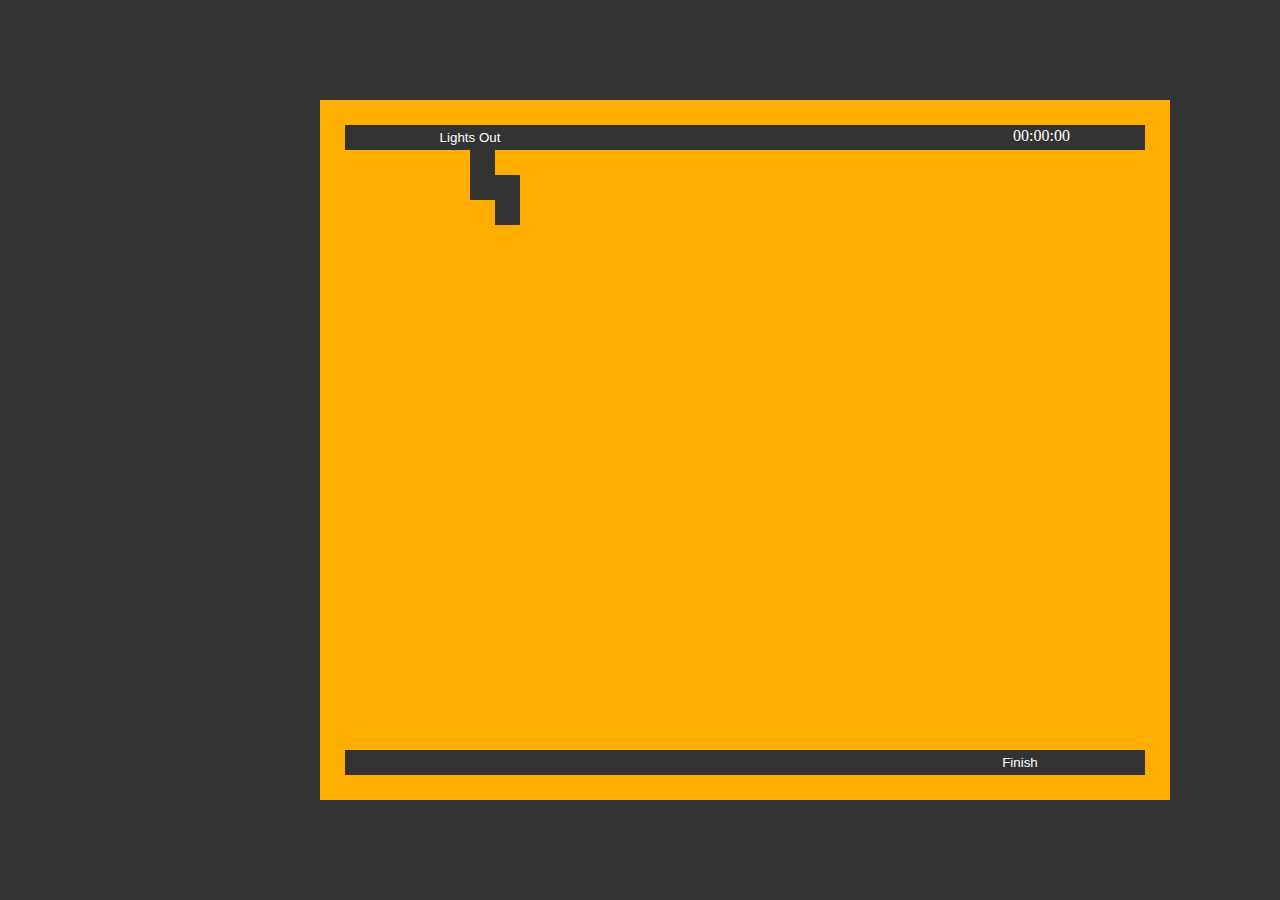
==== commit c9afc87a: "rotate still does not work" ====
--- a/index.html
+++ b/index.html
@@ -19,7 +19,7 @@
         <!-- </div> -->
         <div id="playArea">
           <div class="row r1">
-            <div class="tile r1-c1 square rotateLeft">
+            <div class="tile r1-c1 square">
               <!-- row1 -->
               <div class="wall tc t1-1"></div>
               <div class="wall tc t1-2"></div>
@@ -841,305 +841,6 @@
               <div class="wall tc t8-8"></div>
             </div>
             <div class="tile r3-c4 square">
-              <!-- row1 -->
-              <div class="wall tc t1-1"></div>
-              <div class="wall tc t1-2"></div>
-              <div class="wall tc t1-3"></div>
-              <div class="wall tc t1-4"></div>
-              <div class="wall tc t1-5"></div>
-              <div class="wall tc t1-6"></div>
-              <div class="wall tc t1-7"></div>
-              <div class="wall tc t1-8"></div>
-              <!-- row2 -->
-              <div class="wall tc t2-1"></div>
-              <div class="wall tc t2-2"></div>
-              <div class="wall tc t2-3"></div>
-              <div class="wall tc t2-4"></div>
-              <div class="wall tc t2-5"></div>
-              <div class="wall tc t2-6"></div>
-              <div class="wall tc t2-7"></div>
-              <div class="wall tc t2-8"></div>
-              <!-- row3 -->
-              <div class="wall tc t3-1"></div>
-              <div class="wall tc t3-2"></div>
-              <div class="wall tc t3-3"></div>
-              <div class="wall tc t3-4"></div>
-              <div class="wall tc t3-5"></div>
-              <div class="wall tc t3-6"></div>
-              <div class="wall tc t3-7"></div>
-              <div class="wall tc t3-8"></div>
-              <!-- row4 -->
-              <div class="wall tc t4-1"></div>
-              <div class="wall tc t4-2"></div>
-              <div class="wall tc t4-3"></div>
-              <div class="wall tc t4-4"></div>
-              <div class="wall tc t4-5"></div>
-              <div class="wall tc t4-6"></div>
-              <div class="wall tc t4-7"></div>
-              <div class="wall tc t4-8"></div>
-              <!-- row5 -->
-              <div class="wall tc t5-1"></div>
-              <div class="wall tc t5-2"></div>
-              <div class="wall tc t5-3"></div>
-              <div class="wall tc t5-4"></div>
-              <div class="wall tc t5-5"></div>
-              <div class="wall tc t5-6"></div>
-              <div class="wall tc t5-7"></div>
-              <div class="wall tc t5-8"></div>
-              <!-- row6 -->
-              <div class="wall tc t6-1"></div>
-              <div class="wall tc t6-2"></div>
-              <div class="wall tc t6-3"></div>
-              <div class="wall tc t6-4"></div>
-              <div class="wall tc t6-5"></div>
-              <div class="wall tc t6-6"></div>
-              <div class="wall tc t6-7"></div>
-              <div class="wall tc t6-8"></div>
-              <!-- row7 -->
-              <div class="wall tc t7-1"></div>
-              <div class="wall tc t7-2"></div>
-              <div class="wall tc t7-3"></div>
-              <div class="wall tc t7-4"></div>
-              <div class="wall tc t7-5"></div>
-              <div class="wall tc t7-6"></div>
-              <div class="wall tc t7-7"></div>
-              <div class="wall tc t7-8"></div>
-              <!-- row8 -->
-              <div class="wall tc t8-1"></div>
-              <div class="wall tc t8-2"></div>
-              <div class="wall tc t8-3"></div>
-              <div class="wall tc t8-4"></div>
-              <div class="wall tc t8-5"></div>
-              <div class="wall tc t8-6"></div>
-              <div class="wall tc t8-7"></div>
-              <div class="wall tc t8-8"></div>
-            </div>
-          </div>
-
-          <div class="row r4">
-            <div class="tile r4-c1 square">
-              <!-- row1 -->
-              <div class="wall tc t1-1"></div>
-              <div class="wall tc t1-2"></div>
-              <div class="wall tc t1-3"></div>
-              <div class="wall tc t1-4"></div>
-              <div class="wall tc t1-5"></div>
-              <div class="wall tc t1-6"></div>
-              <div class="wall tc t1-7"></div>
-              <div class="wall tc t1-8"></div>
-              <!-- row2 -->
-              <div class="wall tc t2-1"></div>
-              <div class="wall tc t2-2"></div>
-              <div class="wall tc t2-3"></div>
-              <div class="wall tc t2-4"></div>
-              <div class="wall tc t2-5"></div>
-              <div class="wall tc t2-6"></div>
-              <div class="wall tc t2-7"></div>
-              <div class="wall tc t2-8"></div>
-              <!-- row3 -->
-              <div class="wall tc t3-1"></div>
-              <div class="wall tc t3-2"></div>
-              <div class="wall tc t3-3"></div>
-              <div class="wall tc t3-4"></div>
-              <div class="wall tc t3-5"></div>
-              <div class="wall tc t3-6"></div>
-              <div class="wall tc t3-7"></div>
-              <div class="wall tc t3-8"></div>
-              <!-- row4 -->
-              <div class="wall tc t4-1"></div>
-              <div class="wall tc t4-2"></div>
-              <div class="wall tc t4-3"></div>
-              <div class="wall tc t4-4"></div>
-              <div class="wall tc t4-5"></div>
-              <div class="wall tc t4-6"></div>
-              <div class="wall tc t4-7"></div>
-              <div class="wall tc t4-8"></div>
-              <!-- row5 -->
-              <div class="wall tc t5-1"></div>
-              <div class="wall tc t5-2"></div>
-              <div class="wall tc t5-3"></div>
-              <div class="wall tc t5-4"></div>
-              <div class="wall tc t5-5"></div>
-              <div class="wall tc t5-6"></div>
-              <div class="wall tc t5-7"></div>
-              <div class="wall tc t5-8"></div>
-              <!-- row6 -->
-              <div class="wall tc t6-1"></div>
-              <div class="wall tc t6-2"></div>
-              <div class="wall tc t6-3"></div>
-              <div class="wall tc t6-4"></div>
-              <div class="wall tc t6-5"></div>
-              <div class="wall tc t6-6"></div>
-              <div class="wall tc t6-7"></div>
-              <div class="wall tc t6-8"></div>
-              <!-- row7 -->
-              <div class="wall tc t7-1"></div>
-              <div class="wall tc t7-2"></div>
-              <div class="wall tc t7-3"></div>
-              <div class="wall tc t7-4"></div>
-              <div class="wall tc t7-5"></div>
-              <div class="wall tc t7-6"></div>
-              <div class="wall tc t7-7"></div>
-              <div class="wall tc t7-8"></div>
-              <!-- row8 -->
-              <div class="wall tc t8-1"></div>
-              <div class="wall tc t8-2"></div>
-              <div class="wall tc t8-3"></div>
-              <div class="wall tc t8-4"></div>
-              <div class="wall tc t8-5"></div>
-              <div class="wall tc t8-6"></div>
-              <div class="wall tc t8-7"></div>
-              <div class="wall tc t8-8"></div>
-            </div>
-            <div class="tile r4-c2 square">
-              <!-- row1 -->
-              <div class="wall tc t1-1"></div>
-              <div class="wall tc t1-2"></div>
-              <div class="wall tc t1-3"></div>
-              <div class="wall tc t1-4"></div>
-              <div class="wall tc t1-5"></div>
-              <div class="wall tc t1-6"></div>
-              <div class="wall tc t1-7"></div>
-              <div class="wall tc t1-8"></div>
-              <!-- row2 -->
-              <div class="wall tc t2-1"></div>
-              <div class="wall tc t2-2"></div>
-              <div class="wall tc t2-3"></div>
-              <div class="wall tc t2-4"></div>
-              <div class="wall tc t2-5"></div>
-              <div class="wall tc t2-6"></div>
-              <div class="wall tc t2-7"></div>
-              <div class="wall tc t2-8"></div>
-              <!-- row3 -->
-              <div class="wall tc t3-1"></div>
-              <div class="wall tc t3-2"></div>
-              <div class="wall tc t3-3"></div>
-              <div class="wall tc t3-4"></div>
-              <div class="wall tc t3-5"></div>
-              <div class="wall tc t3-6"></div>
-              <div class="wall tc t3-7"></div>
-              <div class="wall tc t3-8"></div>
-              <!-- row4 -->
-              <div class="wall tc t4-1"></div>
-              <div class="wall tc t4-2"></div>
-              <div class="wall tc t4-3"></div>
-              <div class="wall tc t4-4"></div>
-              <div class="wall tc t4-5"></div>
-              <div class="wall tc t4-6"></div>
-              <div class="wall tc t4-7"></div>
-              <div class="wall tc t4-8"></div>
-              <!-- row5 -->
-              <div class="wall tc t5-1"></div>
-              <div class="wall tc t5-2"></div>
-              <div class="wall tc t5-3"></div>
-              <div class="wall tc t5-4"></div>
-              <div class="wall tc t5-5"></div>
-              <div class="wall tc t5-6"></div>
-              <div class="wall tc t5-7"></div>
-              <div class="wall tc t5-8"></div>
-              <!-- row6 -->
-              <div class="wall tc t6-1"></div>
-              <div class="wall tc t6-2"></div>
-              <div class="wall tc t6-3"></div>
-              <div class="wall tc t6-4"></div>
-              <div class="wall tc t6-5"></div>
-              <div class="wall tc t6-6"></div>
-              <div class="wall tc t6-7"></div>
-              <div class="wall tc t6-8"></div>
-              <!-- row7 -->
-              <div class="wall tc t7-1"></div>
-              <div class="wall tc t7-2"></div>
-              <div class="wall tc t7-3"></div>
-              <div class="wall tc t7-4"></div>
-              <div class="wall tc t7-5"></div>
-              <div class="wall tc t7-6"></div>
-              <div class="wall tc t7-7"></div>
-              <div class="wall tc t7-8"></div>
-              <!-- row8 -->
-              <div class="wall tc t8-1"></div>
-              <div class="wall tc t8-2"></div>
-              <div class="wall tc t8-3"></div>
-              <div class="wall tc t8-4"></div>
-              <div class="wall tc t8-5"></div>
-              <div class="wall tc t8-6"></div>
-              <div class="wall tc t8-7"></div>
-              <div class="wall tc t8-8"></div>
-            </div>
-            <div class="tile r4-c3 square">
-              <!-- row1 -->
-              <div class="wall tc t1-1"></div>
-              <div class="wall tc t1-2"></div>
-              <div class="wall tc t1-3"></div>
-              <div class="wall tc t1-4"></div>
-              <div class="wall tc t1-5"></div>
-              <div class="wall tc t1-6"></div>
-              <div class="wall tc t1-7"></div>
-              <div class="wall tc t1-8"></div>
-              <!-- row2 -->
-              <div class="wall tc t2-1"></div>
-              <div class="wall tc t2-2"></div>
-              <div class="wall tc t2-3"></div>
-              <div class="wall tc t2-4"></div>
-              <div class="wall tc t2-5"></div>
-              <div class="wall tc t2-6"></div>
-              <div class="wall tc t2-7"></div>
-              <div class="wall tc t2-8"></div>
-              <!-- row3 -->
-              <div class="wall tc t3-1"></div>
-              <div class="wall tc t3-2"></div>
-              <div class="wall tc t3-3"></div>
-              <div class="wall tc t3-4"></div>
-              <div class="wall tc t3-5"></div>
-              <div class="wall tc t3-6"></div>
-              <div class="wall tc t3-7"></div>
-              <div class="wall tc t3-8"></div>
-              <!-- row4 -->
-              <div class="wall tc t4-1"></div>
-              <div class="wall tc t4-2"></div>
-              <div class="wall tc t4-3"></div>
-              <div class="wall tc t4-4"></div>
-              <div class="wall tc t4-5"></div>
-              <div class="wall tc t4-6"></div>
-              <div class="wall tc t4-7"></div>
-              <div class="wall tc t4-8"></div>
-              <!-- row5 -->
-              <div class="wall tc t5-1"></div>
-              <div class="wall tc t5-2"></div>
-              <div class="wall tc t5-3"></div>
-              <div class="wall tc t5-4"></div>
-              <div class="wall tc t5-5"></div>
-              <div class="wall tc t5-6"></div>
-              <div class="wall tc t5-7"></div>
-              <div class="wall tc t5-8"></div>
-              <!-- row6 -->
-              <div class="wall tc t6-1"></div>
-              <div class="wall tc t6-2"></div>
-              <div class="wall tc t6-3"></div>
-              <div class="wall tc t6-4"></div>
-              <div class="wall tc t6-5"></div>
-              <div class="wall tc t6-6"></div>
-              <div class="wall tc t6-7"></div>
-              <div class="wall tc t6-8"></div>
-              <!-- row7 -->
-              <div class="wall tc t7-1"></div>
-              <div class="wall tc t7-2"></div>
-              <div class="wall tc t7-3"></div>
-              <div class="wall tc t7-4"></div>
-              <div class="wall tc t7-5"></div>
-              <div class="wall tc t7-6"></div>
-              <div class="wall tc t7-7"></div>
-              <div class="wall tc t7-8"></div>
-              <!-- row8 -->
-              <div class="wall tc t8-1"></div>
-              <div class="wall tc t8-2"></div>
-              <div class="wall tc t8-3"></div>
-              <div class="wall tc t8-4"></div>
-              <div class="wall tc t8-5"></div>
-              <div class="wall tc t8-6"></div>
-              <div class="wall tc t8-7"></div>
-              <div class="wall tc t8-8"></div>
-            </div>
-            <div class="tile r4-c4 square">
               <!-- row1 -->
               <div class="wall tc t1-1"></div>
               <div class="wall tc t1-2"></div>
--- a/style.css
+++ b/style.css
@@ -28,7 +28,7 @@
   left: 25%;
   right: 25%;
   width: 850px;
-  height: 900px;
+  height: 700px;
   background: var(--background);
   margin: auto;
   position: absolute;
@@ -102,7 +102,7 @@
 
 .leftBorder {
   width: 25px;
-  height: 850px;
+  height: 650px;
   position: absolute;
   top: 25px;
   left: 0;
@@ -110,7 +110,7 @@
 
 .rightBorder {
   width: 25px;
-  height: 850px;
+  height: 650px;
   position: absolute;
   top: 25px;
   right: 0;
@@ -129,6 +129,18 @@
   height: 200px;
 }
 
+.rotate1 {
+  transform: rotate(90deg);
+  animation-duration: 0.25s;
+  animation-timing-function: ease-in-out;
+}
+.rotate2 {
+  transform: rotate(180deg);
+}
+.rotate3 {
+  transform: rotate(270deg);
+}
+
 .t1-1 {
   width: 25px;
   height: 25px;
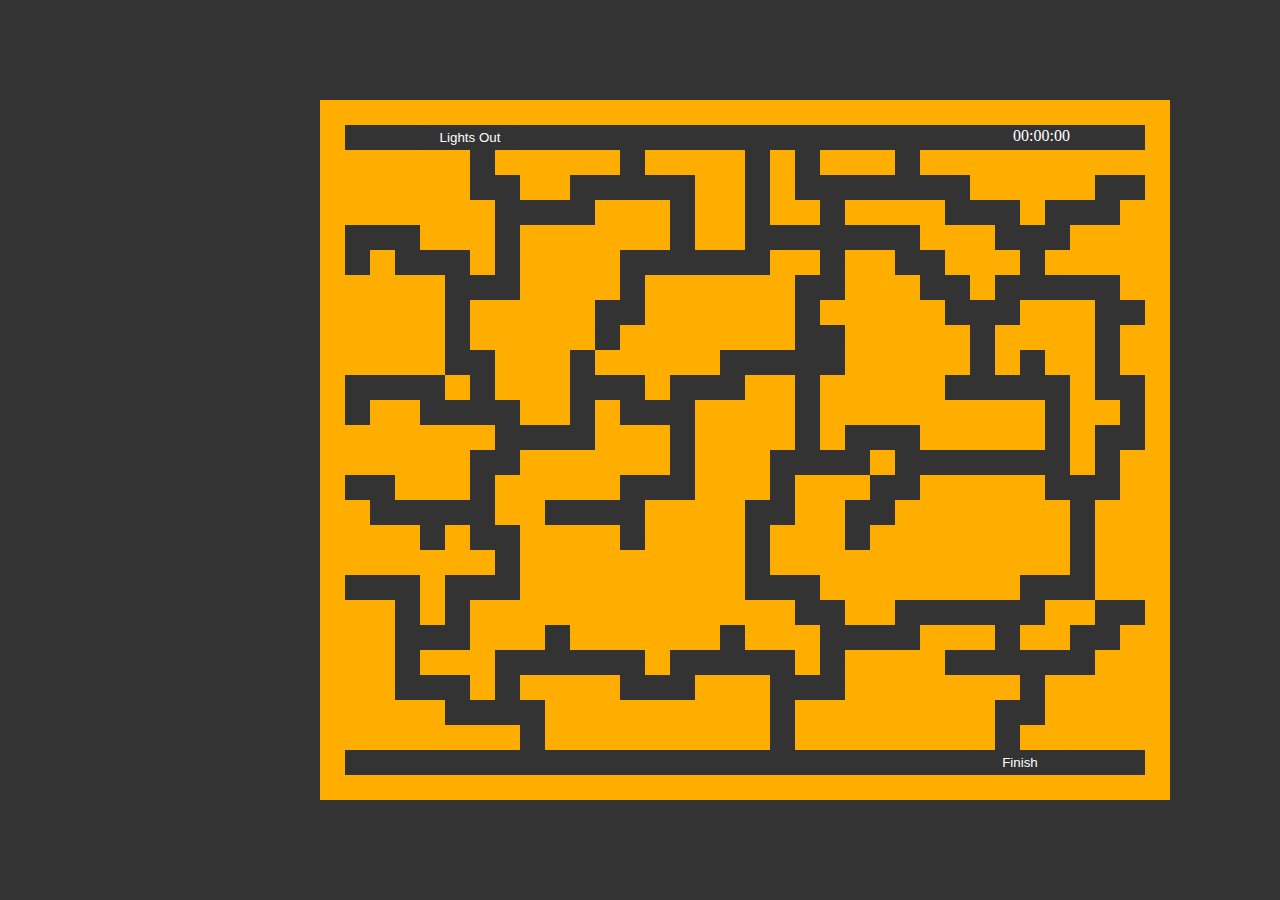
==== commit b3d39322: "rotate and color change added. 1st level added." ====
--- a/index.html
+++ b/index.html
@@ -46,6 +46,306 @@
               <div class="wall tc t3-5"></div>
               <div class="wall tc t3-6"></div>
               <div class="path tc t3-7"></div>
+              <div class="path tc t3-8"></div>
+              <!-- row4 -->
+              <div class="path tc t4-1"></div>
+              <div class="path tc t4-2"></div>
+              <div class="path tc t4-3"></div>
+              <div class="wall tc t4-4"></div>
+              <div class="wall tc t4-5"></div>
+              <div class="wall tc t4-6"></div>
+              <div class="path tc t4-7"></div>
+              <div class="wall tc t4-8"></div>
+              <!-- row5 -->
+              <div class="path tc t5-1"></div>
+              <div class="wall tc t5-2"></div>
+              <div class="path tc t5-3"></div>
+              <div class="path tc t5-4"></div>
+              <div class="path tc t5-5"></div>
+              <div class="wall tc t5-6"></div>
+              <div class="path tc t5-7"></div>
+              <div class="wall tc t5-8"></div>
+              <!-- row6 -->
+              <div class="wall tc t6-1"></div>
+              <div class="wall tc t6-2"></div>
+              <div class="wall tc t6-3"></div>
+              <div class="wall tc t6-4"></div>
+              <div class="path tc t6-5"></div>
+              <div class="path tc t6-6"></div>
+              <div class="path tc t6-7"></div>
+              <div class="wall tc t6-8"></div>
+              <!-- row7 -->
+              <div class="wall tc t7-1"></div>
+              <div class="wall tc t7-2"></div>
+              <div class="wall tc t7-3"></div>
+              <div class="wall tc t7-4"></div>
+              <div class="path tc t7-5"></div>
+              <div class="wall tc t7-6"></div>
+              <div class="wall tc t7-7"></div>
+              <div class="wall tc t7-8"></div>
+              <!-- row8 -->
+              <div class="wall tc t8-1"></div>
+              <div class="wall tc t8-2"></div>
+              <div class="wall tc t8-3"></div>
+              <div class="wall tc t8-4"></div>
+              <div class="path tc t8-5"></div>
+              <div class="wall tc t8-6"></div>
+              <div class="wall tc t8-7"></div>
+              <div class="wall tc t8-8"></div>
+
+            </div>
+            <div class="tile r1-c2 square">              
+              <!-- row1 -->
+              <div class="wall tc t1-1"></div>
+              <div class="wall tc t1-2"></div>
+              <div class="wall tc t1-3"></div>
+              <div class="path tc t1-4"></div>
+              <div class="wall tc t1-5"></div>
+              <div class="wall tc t1-6"></div>
+              <div class="wall tc t1-7"></div>
+              <div class="wall tc t1-8"></div>
+              <!-- row2 -->
+              <div class="wall tc t2-1"></div>
+              <div class="path tc t2-2"></div>
+              <div class="path tc t2-3"></div>
+              <div class="path tc t2-4"></div>
+              <div class="path tc t2-5"></div>
+              <div class="path tc t2-6"></div>
+              <div class="wall tc t2-7"></div>
+              <div class="wall tc t2-8"></div>
+              <!-- row3 -->
+              <div class="path tc t3-1"></div>
+              <div class="path tc t3-2"></div>
+              <div class="wall tc t3-3"></div>
+              <div class="wall tc t3-4"></div>
+              <div class="wall tc t3-5"></div>
+              <div class="path tc t3-6"></div>
+              <div class="wall tc t3-7"></div>
+              <div class="wall tc t3-8"></div>
+              <!-- row4 -->
+              <div class="wall tc t4-1"></div>
+              <div class="wall tc t4-2"></div>
+              <div class="wall tc t4-3"></div>
+              <div class="wall tc t4-4"></div>
+              <div class="wall tc t4-5"></div>
+              <div class="path tc t4-6"></div>
+              <div class="wall tc t4-7"></div>
+              <div class="wall tc t4-8"></div>
+              <!-- row5 -->
+              <div class="wall tc t5-1"></div>
+              <div class="wall tc t5-2"></div>
+              <div class="wall tc t5-3"></div>
+              <div class="path tc t5-4"></div>
+              <div class="path tc t5-5"></div>
+              <div class="path tc t5-6"></div>
+              <div class="path tc t5-7"></div>
+              <div class="path tc t5-8"></div>
+              <!-- row6 -->
+              <div class="wall tc t6-1"></div>
+              <div class="wall tc t6-2"></div>
+              <div class="wall tc t6-3"></div>
+              <div class="path tc t6-4"></div>
+              <div class="wall tc t6-5"></div>
+              <div class="wall tc t6-6"></div>
+              <div class="wall tc t6-7"></div>
+              <div class="wall tc t6-8"></div>
+              <!-- row7 -->
+              <div class="wall tc t7-1"></div>
+              <div class="wall tc t7-2"></div>
+              <div class="path tc t7-3"></div>
+              <div class="path tc t7-4"></div>
+              <div class="wall tc t7-5"></div>
+              <div class="wall tc t7-6"></div>
+              <div class="wall tc t7-7"></div>
+              <div class="wall tc t7-8"></div>
+              <!-- row8 -->
+              <div class="wall tc t8-1"></div>
+              <div class="wall tc t8-2"></div>
+              <div class="path tc t8-3"></div>
+              <div class="wall tc t8-4"></div>
+              <div class="wall tc t8-5"></div>
+              <div class="wall tc t8-6"></div>
+              <div class="wall tc t8-7"></div>
+              <div class="wall tc t8-8"></div>
+            </div>
+            <div class="tile r1-c3 square">              
+              <!-- row1 -->
+              <div class="path tc t1-1"></div>
+              <div class="wall tc t1-2"></div>
+              <div class="path tc t1-3"></div>
+              <div class="wall tc t1-4"></div>
+              <div class="wall tc t1-5"></div>
+              <div class="wall tc t1-6"></div>
+              <div class="path tc t1-7"></div>
+              <div class="wall tc t1-8"></div>
+              <!-- row2 -->
+              <div class="path tc t2-1"></div>
+              <div class="wall tc t2-2"></div>
+              <div class="path tc t2-3"></div>
+              <div class="path tc t2-4"></div>
+              <div class="path tc t2-5"></div>
+              <div class="path tc t2-6"></div>
+              <div class="path tc t2-7"></div>
+              <div class="path tc t2-8"></div>
+              <!-- row3 -->
+              <div class="path tc t3-1"></div>
+              <div class="wall tc t3-2"></div>
+              <div class="wall tc t3-3"></div>
+              <div class="path tc t3-4"></div>
+              <div class="wall tc t3-5"></div>
+              <div class="wall tc t3-6"></div>
+              <div class="wall tc t3-7"></div>
+              <div class="wall tc t3-8"></div>
+              <!-- row4 -->
+              <div class="path tc t4-1"></div>
+              <div class="path tc t4-2"></div>
+              <div class="path tc t4-3"></div>
+              <div class="path tc t4-4"></div>
+              <div class="path tc t4-5"></div>
+              <div class="path tc t4-6"></div>
+              <div class="path tc t4-7"></div>
+              <div class="wall tc t4-8"></div>
+              <!-- row5 -->
+              <div class="path tc t5-1"></div>
+              <div class="wall tc t5-2"></div>
+              <div class="wall tc t5-3"></div>
+              <div class="path tc t5-4"></div>
+              <div class="wall tc t5-5"></div>
+              <div class="wall tc t5-6"></div>
+              <div class="path tc t5-7"></div>
+              <div class="path tc t5-8"></div>
+              <!-- row6 -->
+              <div class="wall tc t6-1"></div>
+              <div class="wall tc t6-2"></div>
+              <div class="path tc t6-3"></div>
+              <div class="path tc t6-4"></div>
+              <div class="wall tc t6-5"></div>
+              <div class="wall tc t6-6"></div>
+              <div class="wall tc t6-7"></div>
+              <div class="path tc t6-8"></div>
+              <!-- row7 -->
+              <div class="wall tc t7-1"></div>
+              <div class="wall tc t7-2"></div>
+              <div class="path tc t7-3"></div>
+              <div class="wall tc t7-4"></div>
+              <div class="wall tc t7-5"></div>
+              <div class="wall tc t7-6"></div>
+              <div class="wall tc t7-7"></div>
+              <div class="wall tc t7-8"></div>
+              <!-- row8 -->
+              <div class="wall tc t8-1"></div>
+              <div class="wall tc t8-2"></div>
+              <div class="path tc t8-3"></div>
+              <div class="path tc t8-4"></div>
+              <div class="wall tc t8-5"></div>
+              <div class="wall tc t8-6"></div>
+              <div class="wall tc t8-7"></div>
+              <div class="wall tc t8-8"></div>
+            </div>
+            <div class="tile r1-c4 square">              
+              <!-- row1 -->
+              <div class="wall tc t1-1"></div>
+              <div class="wall tc t1-2"></div>
+              <div class="wall tc t1-3"></div>
+              <div class="wall tc t1-4"></div>
+              <div class="wall tc t1-5"></div>
+              <div class="wall tc t1-6"></div>
+              <div class="wall tc t1-7"></div>
+              <div class="wall tc t1-8"></div>
+              <!-- row2 -->
+              <div class="path tc t2-1"></div>
+              <div class="wall tc t2-2"></div>
+              <div class="wall tc t2-3"></div>
+              <div class="wall tc t2-4"></div>
+              <div class="wall tc t2-5"></div>
+              <div class="wall tc t2-6"></div>
+              <div class="path tc t2-7"></div>
+              <div class="path tc t2-8"></div>
+              <!-- row3 -->
+              <div class="path tc t3-1"></div>
+              <div class="path tc t3-2"></div>
+              <div class="path tc t3-3"></div>
+              <div class="wall tc t3-4"></div>
+              <div class="path tc t3-5"></div>
+              <div class="path tc t3-6"></div>
+              <div class="path tc t3-7"></div>
+              <div class="wall tc t3-8"></div>
+              <!-- row4 -->
+              <div class="wall tc t4-1"></div>
+              <div class="wall tc t4-2"></div>
+              <div class="path tc t4-3"></div>
+              <div class="path tc t4-4"></div>
+              <div class="path tc t4-5"></div>
+              <div class="wall tc t4-6"></div>
+              <div class="wall tc t4-7"></div>
+              <div class="wall tc t4-8"></div>
+              <!-- row5 -->
+              <div class="wall tc t5-1"></div>
+              <div class="wall tc t5-2"></div>
+              <div class="wall tc t5-3"></div>
+              <div class="path tc t5-4"></div>
+              <div class="wall tc t5-5"></div>
+              <div class="wall tc t5-6"></div>
+              <div class="wall tc t5-7"></div>
+              <div class="wall tc t5-8"></div>
+              <!-- row6 -->
+              <div class="path tc t6-1"></div>
+              <div class="wall tc t6-2"></div>
+              <div class="path tc t6-3"></div>
+              <div class="path tc t6-4"></div>
+              <div class="path tc t6-5"></div>
+              <div class="path tc t6-6"></div>
+              <div class="path tc t6-7"></div>
+              <div class="wall tc t6-8"></div>
+              <!-- row7 -->
+              <div class="path tc t7-1"></div>
+              <div class="path tc t7-2"></div>
+              <div class="path tc t7-3"></div>
+              <div class="wall tc t7-4"></div>
+              <div class="wall tc t7-5"></div>
+              <div class="wall tc t7-6"></div>
+              <div class="path tc t7-7"></div>
+              <div class="path tc t7-8"></div>
+              <!-- row8 -->
+              <div class="wall tc t8-1"></div>
+              <div class="path tc t8-2"></div>
+              <div class="wall tc t8-3"></div>
+              <div class="wall tc t8-4"></div>
+              <div class="wall tc t8-5"></div>
+              <div class="wall tc t8-6"></div>
+              <div class="path tc t8-7"></div>
+              <div class="wall tc t8-8"></div>
+            </div>
+          </div>
+
+          <div class="row r2">
+            <div class="tile r2-c1 square">
+              <!-- row1 -->
+              <div class="wall tc t1-1"></div>
+              <div class="wall tc t1-2"></div>
+              <div class="wall tc t1-3"></div>
+              <div class="wall tc t1-4"></div>
+              <div class="path tc t1-5"></div>
+              <div class="path tc t1-6"></div>
+              <div class="wall tc t1-7"></div>
+              <div class="wall tc t1-8"></div>
+              <!-- row2 -->
+              <div class="path tc t2-1"></div>
+              <div class="path tc t2-2"></div>
+              <div class="path tc t2-3"></div>
+              <div class="path tc t2-4"></div>
+              <div class="wall tc t2-5"></div>
+              <div class="path tc t2-6"></div>
+              <div class="wall tc t2-7"></div>
+              <div class="wall tc t2-8"></div>
+              <!-- row3 -->
+              <div class="path tc t3-1"></div>
+              <div class="wall tc t3-2"></div>
+              <div class="wall tc t3-3"></div>
+              <div class="path tc t3-4"></div>
+              <div class="path tc t3-5"></div>
+              <div class="path tc t3-6"></div>
+              <div class="path tc t3-7"></div>
               <div class="wall tc t3-8"></div>
               <!-- row4 -->
               <div class="wall tc t4-1"></div>
@@ -54,24 +354,397 @@
               <div class="wall tc t4-4"></div>
               <div class="wall tc t4-5"></div>
               <div class="wall tc t4-6"></div>
-              <div class="wall tc t4-7"></div>
-              <div class="wall tc t4-8"></div>
+              <div class="path tc t4-7"></div>
+              <div class="path tc t4-8"></div>
               <!-- row5 -->
               <div class="wall tc t5-1"></div>
               <div class="wall tc t5-2"></div>
               <div class="wall tc t5-3"></div>
               <div class="wall tc t5-4"></div>
               <div class="wall tc t5-5"></div>
+              <div class="path tc t5-6"></div>
+              <div class="path tc t5-7"></div>
+              <div class="wall tc t5-8"></div>
+              <!-- row6 -->
+              <div class="path tc t6-1"></div>
+              <div class="path tc t6-2"></div>
+              <div class="wall tc t6-3"></div>
+              <div class="wall tc t6-4"></div>
+              <div class="wall tc t6-5"></div>
+              <div class="path tc t6-6"></div>
+              <div class="wall tc t6-7"></div>
+              <div class="wall tc t6-8"></div>
+              <!-- row7 -->
+              <div class="wall tc t7-1"></div>
+              <div class="path tc t7-2"></div>
+              <div class="path tc t7-3"></div>
+              <div class="path tc t7-4"></div>
+              <div class="path tc t7-5"></div>
+              <div class="path tc t7-6"></div>
+              <div class="wall tc t7-7"></div>
+              <div class="wall tc t7-8"></div>
+              <!-- row8 -->
+              <div class="wall tc t8-1"></div>
+              <div class="wall tc t8-2"></div>
+              <div class="wall tc t8-3"></div>
+              <div class="path tc t8-4"></div>
+              <div class="wall tc t8-5"></div>
+              <div class="path tc t8-6"></div>
+              <div class="path tc t8-7"></div>
+              <div class="wall tc t8-8"></div>
+            </div>
+            <div class="tile r2-c2 square">
+              <!-- row1 -->
+              <div class="wall tc t1-1"></div>
+              <div class="path tc t1-2"></div>
+              <div class="wall tc t1-3"></div>
+              <div class="wall tc t1-4"></div>
+              <div class="wall tc t1-5"></div>
+              <div class="wall tc t1-6"></div>
+              <div class="wall tc t1-7"></div>
+              <div class="path tc t1-8"></div>
+              <!-- row2 -->
+              <div class="wall tc t2-1"></div>
+              <div class="path tc t2-2"></div>
+              <div class="path tc t2-3"></div>
+              <div class="path tc t2-4"></div>
+              <div class="wall tc t2-5"></div>
+              <div class="path tc t2-6"></div>
+              <div class="path tc t2-7"></div>
+              <div class="path tc t2-8"></div>
+              <!-- row3 -->
+              <div class="wall tc t3-1"></div>
+              <div class="path tc t3-2"></div>
+              <div class="wall tc t3-3"></div>
+              <div class="path tc t3-4"></div>
+              <div class="path tc t3-5"></div>
+              <div class="path tc t3-6"></div>
+              <div class="wall tc t3-7"></div>
+              <div class="wall tc t3-8"></div>
+              <!-- row4 -->
+              <div class="path tc t4-1"></div>
+              <div class="path tc t4-2"></div>
+              <div class="wall tc t4-3"></div>
+              <div class="wall tc t4-4"></div>
+              <div class="wall tc t4-5"></div>
+              <div class="path tc t4-6"></div>
+              <div class="wall tc t4-7"></div>
+              <div class="wall tc t4-8"></div>
+              <!-- row5 -->
+              <div class="wall tc t5-1"></div>
+              <div class="wall tc t5-2"></div>
+              <div class="wall tc t5-3"></div>
+              <div class="wall tc t5-4"></div>
+              <div class="wall tc t5-5"></div>
+              <div class="path tc t5-6"></div>
+              <div class="wall tc t5-7"></div>
+              <div class="wall tc t5-8"></div>
+              <!-- row6 -->
+              <div class="wall tc t6-1"></div>
+              <div class="wall tc t6-2"></div>
+              <div class="wall tc t6-3"></div>
+              <div class="path tc t6-4"></div>
+              <div class="path tc t6-5"></div>
+              <div class="path tc t6-6"></div>
+              <div class="wall tc t6-7"></div>
+              <div class="wall tc t6-8"></div>
+              <!-- row7 -->
+              <div class="path tc t7-1"></div>
+              <div class="path tc t7-2"></div>
+              <div class="path tc t7-3"></div>
+              <div class="path tc t7-4"></div>
+              <div class="wall tc t7-5"></div>
+              <div class="wall tc t7-6"></div>
+              <div class="wall tc t7-7"></div>
+              <div class="wall tc t7-8"></div>
+              <!-- row8 -->
+              <div class="wall tc t8-1"></div>
+              <div class="wall tc t8-2"></div>
+              <div class="wall tc t8-3"></div>
+              <div class="path tc t8-4"></div>
+              <div class="wall tc t8-5"></div>
+              <div class="wall tc t8-6"></div>
+              <div class="wall tc t8-7"></div>
+              <div class="wall tc t8-8"></div>
+            </div>
+            <div class="tile r2-c3 square">
+              <!-- row1 -->
+              <div class="path tc t1-1"></div>
+              <div class="path tc t1-2"></div>
+              <div class="path tc t1-3"></div>
+              <div class="path tc t1-4"></div>
+              <div class="wall tc t1-5"></div>
+              <div class="wall tc t1-6"></div>
+              <div class="wall tc t1-7"></div>
+              <div class="wall tc t1-8"></div>
+              <!-- row2 -->
+              <div class="wall tc t2-1"></div>
+              <div class="wall tc t2-2"></div>
+              <div class="path tc t2-3"></div>
+              <div class="wall tc t2-4"></div>
+              <div class="wall tc t2-5"></div>
+              <div class="wall tc t2-6"></div>
+              <div class="wall tc t2-7"></div>
+              <div class="wall tc t2-8"></div>
+              <!-- row3 -->
+              <div class="wall tc t3-1"></div>
+              <div class="wall tc t3-2"></div>
+              <div class="path tc t3-3"></div>
+              <div class="wall tc t3-4"></div>
+              <div class="wall tc t3-5"></div>
+              <div class="wall tc t3-6"></div>
+              <div class="wall tc t3-7"></div>
+              <div class="wall tc t3-8"></div>
+              <!-- row4 -->
+              <div class="wall tc t4-1"></div>
+              <div class="wall tc t4-2"></div>
+              <div class="path tc t4-3"></div>
+              <div class="wall tc t4-4"></div>
+              <div class="path tc t4-5"></div>
+              <div class="path tc t4-6"></div>
+              <div class="path tc t4-7"></div>
+              <div class="wall tc t4-8"></div>
+              <!-- row5 -->
+              <div class="wall tc t5-1"></div>
+              <div class="path tc t5-2"></div>
+              <div class="path tc t5-3"></div>
+              <div class="path tc t5-4"></div>
+              <div class="path tc t5-5"></div>
               <div class="wall tc t5-6"></div>
-              <div class="wall tc t5-7"></div>
+              <div class="path tc t5-7"></div>
+              <div class="path tc t5-8"></div>
+              <!-- row6 -->
+              <div class="wall tc t6-1"></div>
+              <div class="path tc t6-2"></div>
+              <div class="wall tc t6-3"></div>
+              <div class="wall tc t6-4"></div>
+              <div class="wall tc t6-5"></div>
+              <div class="path tc t6-6"></div>
+              <div class="path tc t6-7"></div>
+              <div class="wall tc t6-8"></div>
+              <!-- row7 -->
+              <div class="path tc t7-1"></div>
+              <div class="path tc t7-2"></div>
+              <div class="wall tc t7-3"></div>
+              <div class="wall tc t7-4"></div>
+              <div class="path tc t7-5"></div>
+              <div class="path tc t7-6"></div>
+              <div class="wall tc t7-7"></div>
+              <div class="wall tc t7-8"></div>
+              <!-- row8 -->
+              <div class="path tc t8-1"></div>
+              <div class="wall tc t8-2"></div>
+              <div class="wall tc t8-3"></div>
+              <div class="wall tc t8-4"></div>
+              <div class="path tc t8-5"></div>
+              <div class="wall tc t8-6"></div>
+              <div class="wall tc t8-7"></div>
+              <div class="wall tc t8-8"></div>
+            </div>
+            <div class="tile r2-c4 square">
+              <!-- row1 -->
+              <div class="wall tc t1-1"></div>
+              <div class="path tc t1-2"></div>
+              <div class="wall tc t1-3"></div>
+              <div class="path tc t1-4"></div>
+              <div class="wall tc t1-5"></div>
+              <div class="wall tc t1-6"></div>
+              <div class="path tc t1-7"></div>
+              <div class="wall tc t1-8"></div>
+              <!-- row2 -->
+              <div class="path tc t2-1"></div>
+              <div class="path tc t2-2"></div>
+              <div class="path tc t2-3"></div>
+              <div class="path tc t2-4"></div>
+              <div class="path tc t2-5"></div>
+              <div class="wall tc t2-6"></div>
+              <div class="path tc t2-7"></div>
+              <div class="path tc t2-8"></div>
+              <!-- row3 -->
+              <div class="wall tc t3-1"></div>
+              <div class="wall tc t3-2"></div>
+              <div class="wall tc t3-3"></div>
+              <div class="wall tc t3-4"></div>
+              <div class="path tc t3-5"></div>
+              <div class="wall tc t3-6"></div>
+              <div class="wall tc t3-7"></div>
+              <div class="path tc t3-8"></div>
+              <!-- row4 -->
+              <div class="wall tc t4-1"></div>
+              <div class="wall tc t4-2"></div>
+              <div class="wall tc t4-3"></div>
+              <div class="wall tc t4-4"></div>
+              <div class="path tc t4-5"></div>
+              <div class="wall tc t4-6"></div>
+              <div class="path tc t4-7"></div>
+              <div class="path tc t4-8"></div>
+              <!-- row5 -->
+              <div class="path tc t5-1"></div>
+              <div class="path tc t5-2"></div>
+              <div class="path tc t5-3"></div>
+              <div class="path tc t5-4"></div>
+              <div class="path tc t5-5"></div>
+              <div class="wall tc t5-6"></div>
+              <div class="path tc t5-7"></div>
               <div class="wall tc t5-8"></div>
               <!-- row6 -->
               <div class="wall tc t6-1"></div>
               <div class="wall tc t6-2"></div>
               <div class="wall tc t6-3"></div>
               <div class="wall tc t6-4"></div>
-              <div class="wall tc t6-5"></div>
+              <div class="path tc t6-5"></div>
+              <div class="path tc t6-6"></div>
+              <div class="path tc t6-7"></div>
+              <div class="wall tc t6-8"></div>
+              <!-- row7 -->
+              <div class="wall tc t7-1"></div>
+              <div class="wall tc t7-2"></div>
+              <div class="wall tc t7-3"></div>
+              <div class="wall tc t7-4"></div>
+              <div class="wall tc t7-5"></div>
+              <div class="path tc t7-6"></div>
+              <div class="wall tc t7-7"></div>
+              <div class="wall tc t7-8"></div>
+              <!-- row8 -->
+              <div class="wall tc t8-1"></div>
+              <div class="wall tc t8-2"></div>
+              <div class="wall tc t8-3"></div>
+              <div class="wall tc t8-4"></div>
+              <div class="wall tc t8-5"></div>
+              <div class="path tc t8-6"></div>
+              <div class="wall tc t8-7"></div>
+              <div class="wall tc t8-8"></div>
+            </div>
+          </div>
+
+          <div class="row r3">
+            <div class="tile r3-c1 square">
+              <!-- row1 -->
+              <div class="wall tc t1-1"></div>
+              <div class="wall tc t1-2"></div>
+              <div class="wall tc t1-3"></div>
+              <div class="wall tc t1-4"></div>
+              <div class="wall tc t1-5"></div>
+              <div class="wall tc t1-6"></div>
+              <div class="path tc t1-7"></div>
+              <div class="wall tc t1-8"></div>
+              <!-- row2 -->
+              <div class="path tc t2-1"></div>
+              <div class="path tc t2-2"></div>
+              <div class="path tc t2-3"></div>
+              <div class="wall tc t2-4"></div>
+              <div class="path tc t2-5"></div>
+              <div class="path tc t2-6"></div>
+              <div class="path tc t2-7"></div>
+              <div class="wall tc t2-8"></div>
+              <!-- row3 -->
+              <div class="wall tc t3-1"></div>
+              <div class="wall tc t3-2"></div>
+              <div class="path tc t3-3"></div>
+              <div class="wall tc t3-4"></div>
+              <div class="path tc t3-5"></div>
+              <div class="wall tc t3-6"></div>
+              <div class="wall tc t3-7"></div>
+              <div class="wall tc t3-8"></div>
+              <!-- row4 -->
+              <div class="wall tc t4-1"></div>
+              <div class="wall tc t4-2"></div>
+              <div class="path tc t4-3"></div>
+              <div class="path tc t4-4"></div>
+              <div class="path tc t4-5"></div>
+              <div class="wall tc t4-6"></div>
+              <div class="wall tc t4-7"></div>
+              <div class="wall tc t4-8"></div>
+              <!-- row5 -->
+              <div class="wall tc t5-1"></div>
+              <div class="wall tc t5-2"></div>
+              <div class="path tc t5-3"></div>
+              <div class="wall tc t5-4"></div>
+              <div class="wall tc t5-5"></div>
+              <div class="wall tc t5-6"></div>
+              <div class="path tc t5-7"></div>
+              <div class="path tc t5-8"></div>
+              <!-- row6 -->
+              <div class="wall tc t6-1"></div>
+              <div class="wall tc t6-2"></div>
+              <div class="path tc t6-3"></div>
+              <div class="path tc t6-4"></div>
+              <div class="path tc t6-5"></div>
               <div class="wall tc t6-6"></div>
+              <div class="path tc t6-7"></div>
+              <div class="wall tc t6-8"></div>
+              <!-- row7 -->
+              <div class="wall tc t7-1"></div>
+              <div class="wall tc t7-2"></div>
+              <div class="wall tc t7-3"></div>
+              <div class="wall tc t7-4"></div>
+              <div class="path tc t7-5"></div>
+              <div class="path tc t7-6"></div>
+              <div class="path tc t7-7"></div>
+              <div class="path tc t7-8"></div>
+              <!-- row8 -->
+              <div class="wall tc t8-1"></div>
+              <div class="wall tc t8-2"></div>
+              <div class="wall tc t8-3"></div>
+              <div class="wall tc t8-4"></div>
+              <div class="wall tc t8-5"></div>
+              <div class="wall tc t8-6"></div>
+              <div class="wall tc t8-7"></div>
+              <div class="path tc t8-8"></div>
+            </div>
+            <div class="tile r3-c2 square">
+              <!-- row1 -->
+              <div class="wall tc t1-1"></div>
+              <div class="wall tc t1-2"></div>
+              <div class="wall tc t1-3"></div>
+              <div class="wall tc t1-4"></div>
+              <div class="wall tc t1-5"></div>
+              <div class="wall tc t1-6"></div>
+              <div class="wall tc t1-7"></div>
+              <div class="wall tc t1-8"></div>
+              <!-- row2 -->
+              <div class="wall tc t2-1"></div>
+              <div class="wall tc t2-2"></div>
+              <div class="wall tc t2-3"></div>
+              <div class="wall tc t2-4"></div>
+              <div class="wall tc t2-5"></div>
+              <div class="wall tc t2-6"></div>
+              <div class="wall tc t2-7"></div>
+              <div class="wall tc t2-8"></div>
+              <!-- row3 -->
+              <div class="wall tc t3-1"></div>
+              <div class="wall tc t3-2"></div>
+              <div class="wall tc t3-3"></div>
+              <div class="wall tc t3-4"></div>
+              <div class="wall tc t3-5"></div>
+              <div class="wall tc t3-6"></div>
+              <div class="wall tc t3-7"></div>
+              <div class="wall tc t3-8"></div>
+              <!-- row4 -->
+              <div class="path tc t4-1"></div>
+              <div class="wall tc t4-2"></div>
+              <div class="wall tc t4-3"></div>
+              <div class="wall tc t4-4"></div>
+              <div class="wall tc t4-5"></div>
+              <div class="wall tc t4-6"></div>
+              <div class="wall tc t4-7"></div>
+              <div class="path tc t4-8"></div>
+              <!-- row5 -->
+              <div class="path tc t5-1"></div>
+              <div class="path tc t5-2"></div>
+              <div class="path tc t5-3"></div>
+              <div class="path tc t5-4"></div>
+              <div class="wall tc t5-5"></div>
+              <div class="path tc t5-6"></div>
+              <div class="path tc t5-7"></div>
+              <div class="path tc t5-8"></div>
+              <!-- row6 -->
+              <div class="wall tc t6-1"></div>
+              <div class="wall tc t6-2"></div>
+              <div class="wall tc t6-3"></div>
+              <div class="path tc t6-4"></div>
+              <div class="path tc t6-5"></div>
+              <div class="path tc t6-6"></div>
               <div class="wall tc t6-7"></div>
               <div class="wall tc t6-8"></div>
               <!-- row7 -->
@@ -92,11 +765,10 @@
               <div class="wall tc t8-6"></div>
               <div class="wall tc t8-7"></div>
               <div class="wall tc t8-8"></div>
-
-            </div>
-            <div class="tile r1-c2 square">              
-              <!-- row1 -->
-              <div class="wall tc t1-1"></div>
+            </div>
+            <div class="tile r3-c3 square">
+              <!-- row1 -->
+              <div class="path tc t1-1"></div>
               <div class="wall tc t1-2"></div>
               <div class="wall tc t1-3"></div>
               <div class="wall tc t1-4"></div>
@@ -105,9 +777,9 @@
               <div class="wall tc t1-7"></div>
               <div class="wall tc t1-8"></div>
               <!-- row2 -->
-              <div class="wall tc t2-1"></div>
-              <div class="wall tc t2-2"></div>
-              <div class="wall tc t2-3"></div>
+              <div class="path tc t2-1"></div>
+              <div class="path tc t2-2"></div>
+              <div class="path tc t2-3"></div>
               <div class="wall tc t2-4"></div>
               <div class="wall tc t2-5"></div>
               <div class="wall tc t2-6"></div>
@@ -116,42 +788,42 @@
               <!-- row3 -->
               <div class="wall tc t3-1"></div>
               <div class="wall tc t3-2"></div>
-              <div class="wall tc t3-3"></div>
-              <div class="wall tc t3-4"></div>
+              <div class="path tc t3-3"></div>
+              <div class="path tc t3-4"></div>
               <div class="wall tc t3-5"></div>
               <div class="wall tc t3-6"></div>
-              <div class="wall tc t3-7"></div>
-              <div class="wall tc t3-8"></div>
+              <div class="path tc t3-7"></div>
+              <div class="path tc t3-8"></div>
               <!-- row4 -->
               <div class="wall tc t4-1"></div>
               <div class="wall tc t4-2"></div>
               <div class="wall tc t4-3"></div>
-              <div class="wall tc t4-4"></div>
-              <div class="wall tc t4-5"></div>
-              <div class="wall tc t4-6"></div>
-              <div class="wall tc t4-7"></div>
+              <div class="path tc t4-4"></div>
+              <div class="path tc t4-5"></div>
+              <div class="path tc t4-6"></div>
+              <div class="path tc t4-7"></div>
               <div class="wall tc t4-8"></div>
               <!-- row5 -->
-              <div class="wall tc t5-1"></div>
-              <div class="wall tc t5-2"></div>
+              <div class="path tc t5-1"></div>
+              <div class="path tc t5-2"></div>
               <div class="wall tc t5-3"></div>
-              <div class="wall tc t5-4"></div>
+              <div class="path tc t5-4"></div>
               <div class="wall tc t5-5"></div>
               <div class="wall tc t5-6"></div>
               <div class="wall tc t5-7"></div>
               <div class="wall tc t5-8"></div>
               <!-- row6 -->
               <div class="wall tc t6-1"></div>
-              <div class="wall tc t6-2"></div>
-              <div class="wall tc t6-3"></div>
-              <div class="wall tc t6-4"></div>
+              <div class="path tc t6-2"></div>
+              <div class="path tc t6-3"></div>
+              <div class="path tc t6-4"></div>
               <div class="wall tc t6-5"></div>
               <div class="wall tc t6-6"></div>
               <div class="wall tc t6-7"></div>
               <div class="wall tc t6-8"></div>
               <!-- row7 -->
               <div class="wall tc t7-1"></div>
-              <div class="wall tc t7-2"></div>
+              <div class="path tc t7-2"></div>
               <div class="wall tc t7-3"></div>
               <div class="wall tc t7-4"></div>
               <div class="wall tc t7-5"></div>
@@ -160,7 +832,7 @@
               <div class="wall tc t7-8"></div>
               <!-- row8 -->
               <div class="wall tc t8-1"></div>
-              <div class="wall tc t8-2"></div>
+              <div class="path tc t8-2"></div>
               <div class="wall tc t8-3"></div>
               <div class="wall tc t8-4"></div>
               <div class="wall tc t8-5"></div>
@@ -168,57 +840,57 @@
               <div class="wall tc t8-7"></div>
               <div class="wall tc t8-8"></div>
             </div>
-            <div class="tile r1-c3 square">              
+            <div class="tile r3-c4 square">
               <!-- row1 -->
               <div class="wall tc t1-1"></div>
               <div class="wall tc t1-2"></div>
               <div class="wall tc t1-3"></div>
               <div class="wall tc t1-4"></div>
               <div class="wall tc t1-5"></div>
-              <div class="wall tc t1-6"></div>
+              <div class="path tc t1-6"></div>
               <div class="wall tc t1-7"></div>
               <div class="wall tc t1-8"></div>
               <!-- row2 -->
               <div class="wall tc t2-1"></div>
               <div class="wall tc t2-2"></div>
               <div class="wall tc t2-3"></div>
-              <div class="wall tc t2-4"></div>
-              <div class="wall tc t2-5"></div>
-              <div class="wall tc t2-6"></div>
+              <div class="path tc t2-4"></div>
+              <div class="path tc t2-5"></div>
+              <div class="path tc t2-6"></div>
               <div class="wall tc t2-7"></div>
               <div class="wall tc t2-8"></div>
               <!-- row3 -->
-              <div class="wall tc t3-1"></div>
-              <div class="wall tc t3-2"></div>
-              <div class="wall tc t3-3"></div>
-              <div class="wall tc t3-4"></div>
+              <div class="path tc t3-1"></div>
+              <div class="path tc t3-2"></div>
+              <div class="path tc t3-3"></div>
+              <div class="path tc t3-4"></div>
               <div class="wall tc t3-5"></div>
               <div class="wall tc t3-6"></div>
-              <div class="wall tc t3-7"></div>
-              <div class="wall tc t3-8"></div>
+              <div class="path tc t3-7"></div>
+              <div class="path tc t3-8"></div>
               <!-- row4 -->
               <div class="wall tc t4-1"></div>
               <div class="wall tc t4-2"></div>
-              <div class="wall tc t4-3"></div>
+              <div class="path tc t4-3"></div>
               <div class="wall tc t4-4"></div>
               <div class="wall tc t4-5"></div>
-              <div class="wall tc t4-6"></div>
-              <div class="wall tc t4-7"></div>
+              <div class="path tc t4-6"></div>
+              <div class="path tc t4-7"></div>
               <div class="wall tc t4-8"></div>
               <!-- row5 -->
-              <div class="wall tc t5-1"></div>
-              <div class="wall tc t5-2"></div>
-              <div class="wall tc t5-3"></div>
-              <div class="wall tc t5-4"></div>
-              <div class="wall tc t5-5"></div>
-              <div class="wall tc t5-6"></div>
+              <div class="path tc t5-1"></div>
+              <div class="path tc t5-2"></div>
+              <div class="path tc t5-3"></div>
+              <div class="path tc t5-4"></div>
+              <div class="path tc t5-5"></div>
+              <div class="path tc t5-6"></div>
               <div class="wall tc t5-7"></div>
               <div class="wall tc t5-8"></div>
               <!-- row6 -->
               <div class="wall tc t6-1"></div>
               <div class="wall tc t6-2"></div>
               <div class="wall tc t6-3"></div>
-              <div class="wall tc t6-4"></div>
+              <div class="path tc t6-4"></div>
               <div class="wall tc t6-5"></div>
               <div class="wall tc t6-6"></div>
               <div class="wall tc t6-7"></div>
@@ -226,8 +898,8 @@
               <!-- row7 -->
               <div class="wall tc t7-1"></div>
               <div class="wall tc t7-2"></div>
-              <div class="wall tc t7-3"></div>
-              <div class="wall tc t7-4"></div>
+              <div class="path tc t7-3"></div>
+              <div class="path tc t7-4"></div>
               <div class="wall tc t7-5"></div>
               <div class="wall tc t7-6"></div>
               <div class="wall tc t7-7"></div>
@@ -235,679 +907,7 @@
               <!-- row8 -->
               <div class="wall tc t8-1"></div>
               <div class="wall tc t8-2"></div>
-              <div class="wall tc t8-3"></div>
-              <div class="wall tc t8-4"></div>
-              <div class="wall tc t8-5"></div>
-              <div class="wall tc t8-6"></div>
-              <div class="wall tc t8-7"></div>
-              <div class="wall tc t8-8"></div>
-            </div>
-            <div class="tile r1-c4 square">              
-              <!-- row1 -->
-              <div class="wall tc t1-1"></div>
-              <div class="wall tc t1-2"></div>
-              <div class="wall tc t1-3"></div>
-              <div class="wall tc t1-4"></div>
-              <div class="wall tc t1-5"></div>
-              <div class="wall tc t1-6"></div>
-              <div class="wall tc t1-7"></div>
-              <div class="wall tc t1-8"></div>
-              <!-- row2 -->
-              <div class="wall tc t2-1"></div>
-              <div class="wall tc t2-2"></div>
-              <div class="wall tc t2-3"></div>
-              <div class="wall tc t2-4"></div>
-              <div class="wall tc t2-5"></div>
-              <div class="wall tc t2-6"></div>
-              <div class="wall tc t2-7"></div>
-              <div class="wall tc t2-8"></div>
-              <!-- row3 -->
-              <div class="wall tc t3-1"></div>
-              <div class="wall tc t3-2"></div>
-              <div class="wall tc t3-3"></div>
-              <div class="wall tc t3-4"></div>
-              <div class="wall tc t3-5"></div>
-              <div class="wall tc t3-6"></div>
-              <div class="wall tc t3-7"></div>
-              <div class="wall tc t3-8"></div>
-              <!-- row4 -->
-              <div class="wall tc t4-1"></div>
-              <div class="wall tc t4-2"></div>
-              <div class="wall tc t4-3"></div>
-              <div class="wall tc t4-4"></div>
-              <div class="wall tc t4-5"></div>
-              <div class="wall tc t4-6"></div>
-              <div class="wall tc t4-7"></div>
-              <div class="wall tc t4-8"></div>
-              <!-- row5 -->
-              <div class="wall tc t5-1"></div>
-              <div class="wall tc t5-2"></div>
-              <div class="wall tc t5-3"></div>
-              <div class="wall tc t5-4"></div>
-              <div class="wall tc t5-5"></div>
-              <div class="wall tc t5-6"></div>
-              <div class="wall tc t5-7"></div>
-              <div class="wall tc t5-8"></div>
-              <!-- row6 -->
-              <div class="wall tc t6-1"></div>
-              <div class="wall tc t6-2"></div>
-              <div class="wall tc t6-3"></div>
-              <div class="wall tc t6-4"></div>
-              <div class="wall tc t6-5"></div>
-              <div class="wall tc t6-6"></div>
-              <div class="wall tc t6-7"></div>
-              <div class="wall tc t6-8"></div>
-              <!-- row7 -->
-              <div class="wall tc t7-1"></div>
-              <div class="wall tc t7-2"></div>
-              <div class="wall tc t7-3"></div>
-              <div class="wall tc t7-4"></div>
-              <div class="wall tc t7-5"></div>
-              <div class="wall tc t7-6"></div>
-              <div class="wall tc t7-7"></div>
-              <div class="wall tc t7-8"></div>
-              <!-- row8 -->
-              <div class="wall tc t8-1"></div>
-              <div class="wall tc t8-2"></div>
-              <div class="wall tc t8-3"></div>
-              <div class="wall tc t8-4"></div>
-              <div class="wall tc t8-5"></div>
-              <div class="wall tc t8-6"></div>
-              <div class="wall tc t8-7"></div>
-              <div class="wall tc t8-8"></div>
-            </div>
-          </div>
-
-          <div class="row r2">
-            <div class="tile r2-c1 square">
-              <!-- row1 -->
-              <div class="wall tc t1-1"></div>
-              <div class="wall tc t1-2"></div>
-              <div class="wall tc t1-3"></div>
-              <div class="wall tc t1-4"></div>
-              <div class="wall tc t1-5"></div>
-              <div class="wall tc t1-6"></div>
-              <div class="wall tc t1-7"></div>
-              <div class="wall tc t1-8"></div>
-              <!-- row2 -->
-              <div class="wall tc t2-1"></div>
-              <div class="wall tc t2-2"></div>
-              <div class="wall tc t2-3"></div>
-              <div class="wall tc t2-4"></div>
-              <div class="wall tc t2-5"></div>
-              <div class="wall tc t2-6"></div>
-              <div class="wall tc t2-7"></div>
-              <div class="wall tc t2-8"></div>
-              <!-- row3 -->
-              <div class="wall tc t3-1"></div>
-              <div class="wall tc t3-2"></div>
-              <div class="wall tc t3-3"></div>
-              <div class="wall tc t3-4"></div>
-              <div class="wall tc t3-5"></div>
-              <div class="wall tc t3-6"></div>
-              <div class="wall tc t3-7"></div>
-              <div class="wall tc t3-8"></div>
-              <!-- row4 -->
-              <div class="wall tc t4-1"></div>
-              <div class="wall tc t4-2"></div>
-              <div class="wall tc t4-3"></div>
-              <div class="wall tc t4-4"></div>
-              <div class="wall tc t4-5"></div>
-              <div class="wall tc t4-6"></div>
-              <div class="wall tc t4-7"></div>
-              <div class="wall tc t4-8"></div>
-              <!-- row5 -->
-              <div class="wall tc t5-1"></div>
-              <div class="wall tc t5-2"></div>
-              <div class="wall tc t5-3"></div>
-              <div class="wall tc t5-4"></div>
-              <div class="wall tc t5-5"></div>
-              <div class="wall tc t5-6"></div>
-              <div class="wall tc t5-7"></div>
-              <div class="wall tc t5-8"></div>
-              <!-- row6 -->
-              <div class="wall tc t6-1"></div>
-              <div class="wall tc t6-2"></div>
-              <div class="wall tc t6-3"></div>
-              <div class="wall tc t6-4"></div>
-              <div class="wall tc t6-5"></div>
-              <div class="wall tc t6-6"></div>
-              <div class="wall tc t6-7"></div>
-              <div class="wall tc t6-8"></div>
-              <!-- row7 -->
-              <div class="wall tc t7-1"></div>
-              <div class="wall tc t7-2"></div>
-              <div class="wall tc t7-3"></div>
-              <div class="wall tc t7-4"></div>
-              <div class="wall tc t7-5"></div>
-              <div class="wall tc t7-6"></div>
-              <div class="wall tc t7-7"></div>
-              <div class="wall tc t7-8"></div>
-              <!-- row8 -->
-              <div class="wall tc t8-1"></div>
-              <div class="wall tc t8-2"></div>
-              <div class="wall tc t8-3"></div>
-              <div class="wall tc t8-4"></div>
-              <div class="wall tc t8-5"></div>
-              <div class="wall tc t8-6"></div>
-              <div class="wall tc t8-7"></div>
-              <div class="wall tc t8-8"></div>
-            </div>
-            <div class="tile r2-c2 square">
-              <!-- row1 -->
-              <div class="wall tc t1-1"></div>
-              <div class="wall tc t1-2"></div>
-              <div class="wall tc t1-3"></div>
-              <div class="wall tc t1-4"></div>
-              <div class="wall tc t1-5"></div>
-              <div class="wall tc t1-6"></div>
-              <div class="wall tc t1-7"></div>
-              <div class="wall tc t1-8"></div>
-              <!-- row2 -->
-              <div class="wall tc t2-1"></div>
-              <div class="wall tc t2-2"></div>
-              <div class="wall tc t2-3"></div>
-              <div class="wall tc t2-4"></div>
-              <div class="wall tc t2-5"></div>
-              <div class="wall tc t2-6"></div>
-              <div class="wall tc t2-7"></div>
-              <div class="wall tc t2-8"></div>
-              <!-- row3 -->
-              <div class="wall tc t3-1"></div>
-              <div class="wall tc t3-2"></div>
-              <div class="wall tc t3-3"></div>
-              <div class="wall tc t3-4"></div>
-              <div class="wall tc t3-5"></div>
-              <div class="wall tc t3-6"></div>
-              <div class="wall tc t3-7"></div>
-              <div class="wall tc t3-8"></div>
-              <!-- row4 -->
-              <div class="wall tc t4-1"></div>
-              <div class="wall tc t4-2"></div>
-              <div class="wall tc t4-3"></div>
-              <div class="wall tc t4-4"></div>
-              <div class="wall tc t4-5"></div>
-              <div class="wall tc t4-6"></div>
-              <div class="wall tc t4-7"></div>
-              <div class="wall tc t4-8"></div>
-              <!-- row5 -->
-              <div class="wall tc t5-1"></div>
-              <div class="wall tc t5-2"></div>
-              <div class="wall tc t5-3"></div>
-              <div class="wall tc t5-4"></div>
-              <div class="wall tc t5-5"></div>
-              <div class="wall tc t5-6"></div>
-              <div class="wall tc t5-7"></div>
-              <div class="wall tc t5-8"></div>
-              <!-- row6 -->
-              <div class="wall tc t6-1"></div>
-              <div class="wall tc t6-2"></div>
-              <div class="wall tc t6-3"></div>
-              <div class="wall tc t6-4"></div>
-              <div class="wall tc t6-5"></div>
-              <div class="wall tc t6-6"></div>
-              <div class="wall tc t6-7"></div>
-              <div class="wall tc t6-8"></div>
-              <!-- row7 -->
-              <div class="wall tc t7-1"></div>
-              <div class="wall tc t7-2"></div>
-              <div class="wall tc t7-3"></div>
-              <div class="wall tc t7-4"></div>
-              <div class="wall tc t7-5"></div>
-              <div class="wall tc t7-6"></div>
-              <div class="wall tc t7-7"></div>
-              <div class="wall tc t7-8"></div>
-              <!-- row8 -->
-              <div class="wall tc t8-1"></div>
-              <div class="wall tc t8-2"></div>
-              <div class="wall tc t8-3"></div>
-              <div class="wall tc t8-4"></div>
-              <div class="wall tc t8-5"></div>
-              <div class="wall tc t8-6"></div>
-              <div class="wall tc t8-7"></div>
-              <div class="wall tc t8-8"></div>
-            </div>
-            <div class="tile r2-c3 square">
-              <!-- row1 -->
-              <div class="wall tc t1-1"></div>
-              <div class="wall tc t1-2"></div>
-              <div class="wall tc t1-3"></div>
-              <div class="wall tc t1-4"></div>
-              <div class="wall tc t1-5"></div>
-              <div class="wall tc t1-6"></div>
-              <div class="wall tc t1-7"></div>
-              <div class="wall tc t1-8"></div>
-              <!-- row2 -->
-              <div class="wall tc t2-1"></div>
-              <div class="wall tc t2-2"></div>
-              <div class="wall tc t2-3"></div>
-              <div class="wall tc t2-4"></div>
-              <div class="wall tc t2-5"></div>
-              <div class="wall tc t2-6"></div>
-              <div class="wall tc t2-7"></div>
-              <div class="wall tc t2-8"></div>
-              <!-- row3 -->
-              <div class="wall tc t3-1"></div>
-              <div class="wall tc t3-2"></div>
-              <div class="wall tc t3-3"></div>
-              <div class="wall tc t3-4"></div>
-              <div class="wall tc t3-5"></div>
-              <div class="wall tc t3-6"></div>
-              <div class="wall tc t3-7"></div>
-              <div class="wall tc t3-8"></div>
-              <!-- row4 -->
-              <div class="wall tc t4-1"></div>
-              <div class="wall tc t4-2"></div>
-              <div class="wall tc t4-3"></div>
-              <div class="wall tc t4-4"></div>
-              <div class="wall tc t4-5"></div>
-              <div class="wall tc t4-6"></div>
-              <div class="wall tc t4-7"></div>
-              <div class="wall tc t4-8"></div>
-              <!-- row5 -->
-              <div class="wall tc t5-1"></div>
-              <div class="wall tc t5-2"></div>
-              <div class="wall tc t5-3"></div>
-              <div class="wall tc t5-4"></div>
-              <div class="wall tc t5-5"></div>
-              <div class="wall tc t5-6"></div>
-              <div class="wall tc t5-7"></div>
-              <div class="wall tc t5-8"></div>
-              <!-- row6 -->
-              <div class="wall tc t6-1"></div>
-              <div class="wall tc t6-2"></div>
-              <div class="wall tc t6-3"></div>
-              <div class="wall tc t6-4"></div>
-              <div class="wall tc t6-5"></div>
-              <div class="wall tc t6-6"></div>
-              <div class="wall tc t6-7"></div>
-              <div class="wall tc t6-8"></div>
-              <!-- row7 -->
-              <div class="wall tc t7-1"></div>
-              <div class="wall tc t7-2"></div>
-              <div class="wall tc t7-3"></div>
-              <div class="wall tc t7-4"></div>
-              <div class="wall tc t7-5"></div>
-              <div class="wall tc t7-6"></div>
-              <div class="wall tc t7-7"></div>
-              <div class="wall tc t7-8"></div>
-              <!-- row8 -->
-              <div class="wall tc t8-1"></div>
-              <div class="wall tc t8-2"></div>
-              <div class="wall tc t8-3"></div>
-              <div class="wall tc t8-4"></div>
-              <div class="wall tc t8-5"></div>
-              <div class="wall tc t8-6"></div>
-              <div class="wall tc t8-7"></div>
-              <div class="wall tc t8-8"></div>
-            </div>
-            <div class="tile r2-c4 square">
-              <!-- row1 -->
-              <div class="wall tc t1-1"></div>
-              <div class="wall tc t1-2"></div>
-              <div class="wall tc t1-3"></div>
-              <div class="wall tc t1-4"></div>
-              <div class="wall tc t1-5"></div>
-              <div class="wall tc t1-6"></div>
-              <div class="wall tc t1-7"></div>
-              <div class="wall tc t1-8"></div>
-              <!-- row2 -->
-              <div class="wall tc t2-1"></div>
-              <div class="wall tc t2-2"></div>
-              <div class="wall tc t2-3"></div>
-              <div class="wall tc t2-4"></div>
-              <div class="wall tc t2-5"></div>
-              <div class="wall tc t2-6"></div>
-              <div class="wall tc t2-7"></div>
-              <div class="wall tc t2-8"></div>
-              <!-- row3 -->
-              <div class="wall tc t3-1"></div>
-              <div class="wall tc t3-2"></div>
-              <div class="wall tc t3-3"></div>
-              <div class="wall tc t3-4"></div>
-              <div class="wall tc t3-5"></div>
-              <div class="wall tc t3-6"></div>
-              <div class="wall tc t3-7"></div>
-              <div class="wall tc t3-8"></div>
-              <!-- row4 -->
-              <div class="wall tc t4-1"></div>
-              <div class="wall tc t4-2"></div>
-              <div class="wall tc t4-3"></div>
-              <div class="wall tc t4-4"></div>
-              <div class="wall tc t4-5"></div>
-              <div class="wall tc t4-6"></div>
-              <div class="wall tc t4-7"></div>
-              <div class="wall tc t4-8"></div>
-              <!-- row5 -->
-              <div class="wall tc t5-1"></div>
-              <div class="wall tc t5-2"></div>
-              <div class="wall tc t5-3"></div>
-              <div class="wall tc t5-4"></div>
-              <div class="wall tc t5-5"></div>
-              <div class="wall tc t5-6"></div>
-              <div class="wall tc t5-7"></div>
-              <div class="wall tc t5-8"></div>
-              <!-- row6 -->
-              <div class="wall tc t6-1"></div>
-              <div class="wall tc t6-2"></div>
-              <div class="wall tc t6-3"></div>
-              <div class="wall tc t6-4"></div>
-              <div class="wall tc t6-5"></div>
-              <div class="wall tc t6-6"></div>
-              <div class="wall tc t6-7"></div>
-              <div class="wall tc t6-8"></div>
-              <!-- row7 -->
-              <div class="wall tc t7-1"></div>
-              <div class="wall tc t7-2"></div>
-              <div class="wall tc t7-3"></div>
-              <div class="wall tc t7-4"></div>
-              <div class="wall tc t7-5"></div>
-              <div class="wall tc t7-6"></div>
-              <div class="wall tc t7-7"></div>
-              <div class="wall tc t7-8"></div>
-              <!-- row8 -->
-              <div class="wall tc t8-1"></div>
-              <div class="wall tc t8-2"></div>
-              <div class="wall tc t8-3"></div>
-              <div class="wall tc t8-4"></div>
-              <div class="wall tc t8-5"></div>
-              <div class="wall tc t8-6"></div>
-              <div class="wall tc t8-7"></div>
-              <div class="wall tc t8-8"></div>
-            </div>
-          </div>
-
-          <div class="row r3">
-            <div class="tile r3-c1 square">
-              <!-- row1 -->
-              <div class="wall tc t1-1"></div>
-              <div class="wall tc t1-2"></div>
-              <div class="wall tc t1-3"></div>
-              <div class="wall tc t1-4"></div>
-              <div class="wall tc t1-5"></div>
-              <div class="wall tc t1-6"></div>
-              <div class="wall tc t1-7"></div>
-              <div class="wall tc t1-8"></div>
-              <!-- row2 -->
-              <div class="wall tc t2-1"></div>
-              <div class="wall tc t2-2"></div>
-              <div class="wall tc t2-3"></div>
-              <div class="wall tc t2-4"></div>
-              <div class="wall tc t2-5"></div>
-              <div class="wall tc t2-6"></div>
-              <div class="wall tc t2-7"></div>
-              <div class="wall tc t2-8"></div>
-              <!-- row3 -->
-              <div class="wall tc t3-1"></div>
-              <div class="wall tc t3-2"></div>
-              <div class="wall tc t3-3"></div>
-              <div class="wall tc t3-4"></div>
-              <div class="wall tc t3-5"></div>
-              <div class="wall tc t3-6"></div>
-              <div class="wall tc t3-7"></div>
-              <div class="wall tc t3-8"></div>
-              <!-- row4 -->
-              <div class="wall tc t4-1"></div>
-              <div class="wall tc t4-2"></div>
-              <div class="wall tc t4-3"></div>
-              <div class="wall tc t4-4"></div>
-              <div class="wall tc t4-5"></div>
-              <div class="wall tc t4-6"></div>
-              <div class="wall tc t4-7"></div>
-              <div class="wall tc t4-8"></div>
-              <!-- row5 -->
-              <div class="wall tc t5-1"></div>
-              <div class="wall tc t5-2"></div>
-              <div class="wall tc t5-3"></div>
-              <div class="wall tc t5-4"></div>
-              <div class="wall tc t5-5"></div>
-              <div class="wall tc t5-6"></div>
-              <div class="wall tc t5-7"></div>
-              <div class="wall tc t5-8"></div>
-              <!-- row6 -->
-              <div class="wall tc t6-1"></div>
-              <div class="wall tc t6-2"></div>
-              <div class="wall tc t6-3"></div>
-              <div class="wall tc t6-4"></div>
-              <div class="wall tc t6-5"></div>
-              <div class="wall tc t6-6"></div>
-              <div class="wall tc t6-7"></div>
-              <div class="wall tc t6-8"></div>
-              <!-- row7 -->
-              <div class="wall tc t7-1"></div>
-              <div class="wall tc t7-2"></div>
-              <div class="wall tc t7-3"></div>
-              <div class="wall tc t7-4"></div>
-              <div class="wall tc t7-5"></div>
-              <div class="wall tc t7-6"></div>
-              <div class="wall tc t7-7"></div>
-              <div class="wall tc t7-8"></div>
-              <!-- row8 -->
-              <div class="wall tc t8-1"></div>
-              <div class="wall tc t8-2"></div>
-              <div class="wall tc t8-3"></div>
-              <div class="wall tc t8-4"></div>
-              <div class="wall tc t8-5"></div>
-              <div class="wall tc t8-6"></div>
-              <div class="wall tc t8-7"></div>
-              <div class="wall tc t8-8"></div>
-            </div>
-            <div class="tile r3-c2 square">
-              <!-- row1 -->
-              <div class="wall tc t1-1"></div>
-              <div class="wall tc t1-2"></div>
-              <div class="wall tc t1-3"></div>
-              <div class="wall tc t1-4"></div>
-              <div class="wall tc t1-5"></div>
-              <div class="wall tc t1-6"></div>
-              <div class="wall tc t1-7"></div>
-              <div class="wall tc t1-8"></div>
-              <!-- row2 -->
-              <div class="wall tc t2-1"></div>
-              <div class="wall tc t2-2"></div>
-              <div class="wall tc t2-3"></div>
-              <div class="wall tc t2-4"></div>
-              <div class="wall tc t2-5"></div>
-              <div class="wall tc t2-6"></div>
-              <div class="wall tc t2-7"></div>
-              <div class="wall tc t2-8"></div>
-              <!-- row3 -->
-              <div class="wall tc t3-1"></div>
-              <div class="wall tc t3-2"></div>
-              <div class="wall tc t3-3"></div>
-              <div class="wall tc t3-4"></div>
-              <div class="wall tc t3-5"></div>
-              <div class="wall tc t3-6"></div>
-              <div class="wall tc t3-7"></div>
-              <div class="wall tc t3-8"></div>
-              <!-- row4 -->
-              <div class="wall tc t4-1"></div>
-              <div class="wall tc t4-2"></div>
-              <div class="wall tc t4-3"></div>
-              <div class="wall tc t4-4"></div>
-              <div class="wall tc t4-5"></div>
-              <div class="wall tc t4-6"></div>
-              <div class="wall tc t4-7"></div>
-              <div class="wall tc t4-8"></div>
-              <!-- row5 -->
-              <div class="wall tc t5-1"></div>
-              <div class="wall tc t5-2"></div>
-              <div class="wall tc t5-3"></div>
-              <div class="wall tc t5-4"></div>
-              <div class="wall tc t5-5"></div>
-              <div class="wall tc t5-6"></div>
-              <div class="wall tc t5-7"></div>
-              <div class="wall tc t5-8"></div>
-              <!-- row6 -->
-              <div class="wall tc t6-1"></div>
-              <div class="wall tc t6-2"></div>
-              <div class="wall tc t6-3"></div>
-              <div class="wall tc t6-4"></div>
-              <div class="wall tc t6-5"></div>
-              <div class="wall tc t6-6"></div>
-              <div class="wall tc t6-7"></div>
-              <div class="wall tc t6-8"></div>
-              <!-- row7 -->
-              <div class="wall tc t7-1"></div>
-              <div class="wall tc t7-2"></div>
-              <div class="wall tc t7-3"></div>
-              <div class="wall tc t7-4"></div>
-              <div class="wall tc t7-5"></div>
-              <div class="wall tc t7-6"></div>
-              <div class="wall tc t7-7"></div>
-              <div class="wall tc t7-8"></div>
-              <!-- row8 -->
-              <div class="wall tc t8-1"></div>
-              <div class="wall tc t8-2"></div>
-              <div class="wall tc t8-3"></div>
-              <div class="wall tc t8-4"></div>
-              <div class="wall tc t8-5"></div>
-              <div class="wall tc t8-6"></div>
-              <div class="wall tc t8-7"></div>
-              <div class="wall tc t8-8"></div>
-            </div>
-            <div class="tile r3-c3 square">
-              <!-- row1 -->
-              <div class="wall tc t1-1"></div>
-              <div class="wall tc t1-2"></div>
-              <div class="wall tc t1-3"></div>
-              <div class="wall tc t1-4"></div>
-              <div class="wall tc t1-5"></div>
-              <div class="wall tc t1-6"></div>
-              <div class="wall tc t1-7"></div>
-              <div class="wall tc t1-8"></div>
-              <!-- row2 -->
-              <div class="wall tc t2-1"></div>
-              <div class="wall tc t2-2"></div>
-              <div class="wall tc t2-3"></div>
-              <div class="wall tc t2-4"></div>
-              <div class="wall tc t2-5"></div>
-              <div class="wall tc t2-6"></div>
-              <div class="wall tc t2-7"></div>
-              <div class="wall tc t2-8"></div>
-              <!-- row3 -->
-              <div class="wall tc t3-1"></div>
-              <div class="wall tc t3-2"></div>
-              <div class="wall tc t3-3"></div>
-              <div class="wall tc t3-4"></div>
-              <div class="wall tc t3-5"></div>
-              <div class="wall tc t3-6"></div>
-              <div class="wall tc t3-7"></div>
-              <div class="wall tc t3-8"></div>
-              <!-- row4 -->
-              <div class="wall tc t4-1"></div>
-              <div class="wall tc t4-2"></div>
-              <div class="wall tc t4-3"></div>
-              <div class="wall tc t4-4"></div>
-              <div class="wall tc t4-5"></div>
-              <div class="wall tc t4-6"></div>
-              <div class="wall tc t4-7"></div>
-              <div class="wall tc t4-8"></div>
-              <!-- row5 -->
-              <div class="wall tc t5-1"></div>
-              <div class="wall tc t5-2"></div>
-              <div class="wall tc t5-3"></div>
-              <div class="wall tc t5-4"></div>
-              <div class="wall tc t5-5"></div>
-              <div class="wall tc t5-6"></div>
-              <div class="wall tc t5-7"></div>
-              <div class="wall tc t5-8"></div>
-              <!-- row6 -->
-              <div class="wall tc t6-1"></div>
-              <div class="wall tc t6-2"></div>
-              <div class="wall tc t6-3"></div>
-              <div class="wall tc t6-4"></div>
-              <div class="wall tc t6-5"></div>
-              <div class="wall tc t6-6"></div>
-              <div class="wall tc t6-7"></div>
-              <div class="wall tc t6-8"></div>
-              <!-- row7 -->
-              <div class="wall tc t7-1"></div>
-              <div class="wall tc t7-2"></div>
-              <div class="wall tc t7-3"></div>
-              <div class="wall tc t7-4"></div>
-              <div class="wall tc t7-5"></div>
-              <div class="wall tc t7-6"></div>
-              <div class="wall tc t7-7"></div>
-              <div class="wall tc t7-8"></div>
-              <!-- row8 -->
-              <div class="wall tc t8-1"></div>
-              <div class="wall tc t8-2"></div>
-              <div class="wall tc t8-3"></div>
-              <div class="wall tc t8-4"></div>
-              <div class="wall tc t8-5"></div>
-              <div class="wall tc t8-6"></div>
-              <div class="wall tc t8-7"></div>
-              <div class="wall tc t8-8"></div>
-            </div>
-            <div class="tile r3-c4 square">
-              <!-- row1 -->
-              <div class="wall tc t1-1"></div>
-              <div class="wall tc t1-2"></div>
-              <div class="wall tc t1-3"></div>
-              <div class="wall tc t1-4"></div>
-              <div class="wall tc t1-5"></div>
-              <div class="wall tc t1-6"></div>
-              <div class="wall tc t1-7"></div>
-              <div class="wall tc t1-8"></div>
-              <!-- row2 -->
-              <div class="wall tc t2-1"></div>
-              <div class="wall tc t2-2"></div>
-              <div class="wall tc t2-3"></div>
-              <div class="wall tc t2-4"></div>
-              <div class="wall tc t2-5"></div>
-              <div class="wall tc t2-6"></div>
-              <div class="wall tc t2-7"></div>
-              <div class="wall tc t2-8"></div>
-              <!-- row3 -->
-              <div class="wall tc t3-1"></div>
-              <div class="wall tc t3-2"></div>
-              <div class="wall tc t3-3"></div>
-              <div class="wall tc t3-4"></div>
-              <div class="wall tc t3-5"></div>
-              <div class="wall tc t3-6"></div>
-              <div class="wall tc t3-7"></div>
-              <div class="wall tc t3-8"></div>
-              <!-- row4 -->
-              <div class="wall tc t4-1"></div>
-              <div class="wall tc t4-2"></div>
-              <div class="wall tc t4-3"></div>
-              <div class="wall tc t4-4"></div>
-              <div class="wall tc t4-5"></div>
-              <div class="wall tc t4-6"></div>
-              <div class="wall tc t4-7"></div>
-              <div class="wall tc t4-8"></div>
-              <!-- row5 -->
-              <div class="wall tc t5-1"></div>
-              <div class="wall tc t5-2"></div>
-              <div class="wall tc t5-3"></div>
-              <div class="wall tc t5-4"></div>
-              <div class="wall tc t5-5"></div>
-              <div class="wall tc t5-6"></div>
-              <div class="wall tc t5-7"></div>
-              <div class="wall tc t5-8"></div>
-              <!-- row6 -->
-              <div class="wall tc t6-1"></div>
-              <div class="wall tc t6-2"></div>
-              <div class="wall tc t6-3"></div>
-              <div class="wall tc t6-4"></div>
-              <div class="wall tc t6-5"></div>
-              <div class="wall tc t6-6"></div>
-              <div class="wall tc t6-7"></div>
-              <div class="wall tc t6-8"></div>
-              <!-- row7 -->
-              <div class="wall tc t7-1"></div>
-              <div class="wall tc t7-2"></div>
-              <div class="wall tc t7-3"></div>
-              <div class="wall tc t7-4"></div>
-              <div class="wall tc t7-5"></div>
-              <div class="wall tc t7-6"></div>
-              <div class="wall tc t7-7"></div>
-              <div class="wall tc t7-8"></div>
-              <!-- row8 -->
-              <div class="wall tc t8-1"></div>
-              <div class="wall tc t8-2"></div>
-              <div class="wall tc t8-3"></div>
+              <div class="path tc t8-3"></div>
               <div class="wall tc t8-4"></div>
               <div class="wall tc t8-5"></div>
               <div class="wall tc t8-6"></div>
--- a/style.css
+++ b/style.css
@@ -2,6 +2,7 @@
   --wall-color: #ffae00;
   --tile-color: blue;
   --background: #333;
+  --fail: #ac0000;
 }
 
 * {
@@ -78,10 +79,14 @@
 .tile {
   position: relative;
   background: var(--tile-color);
+  transition-property: all;
+  transition-duration: 0.25s;
+  transition-timing-function: ease-out;
 }
 
 .wall {
   background: var(--wall-color);
+  transition-duration: 0.25s;
 }
 
 .path {
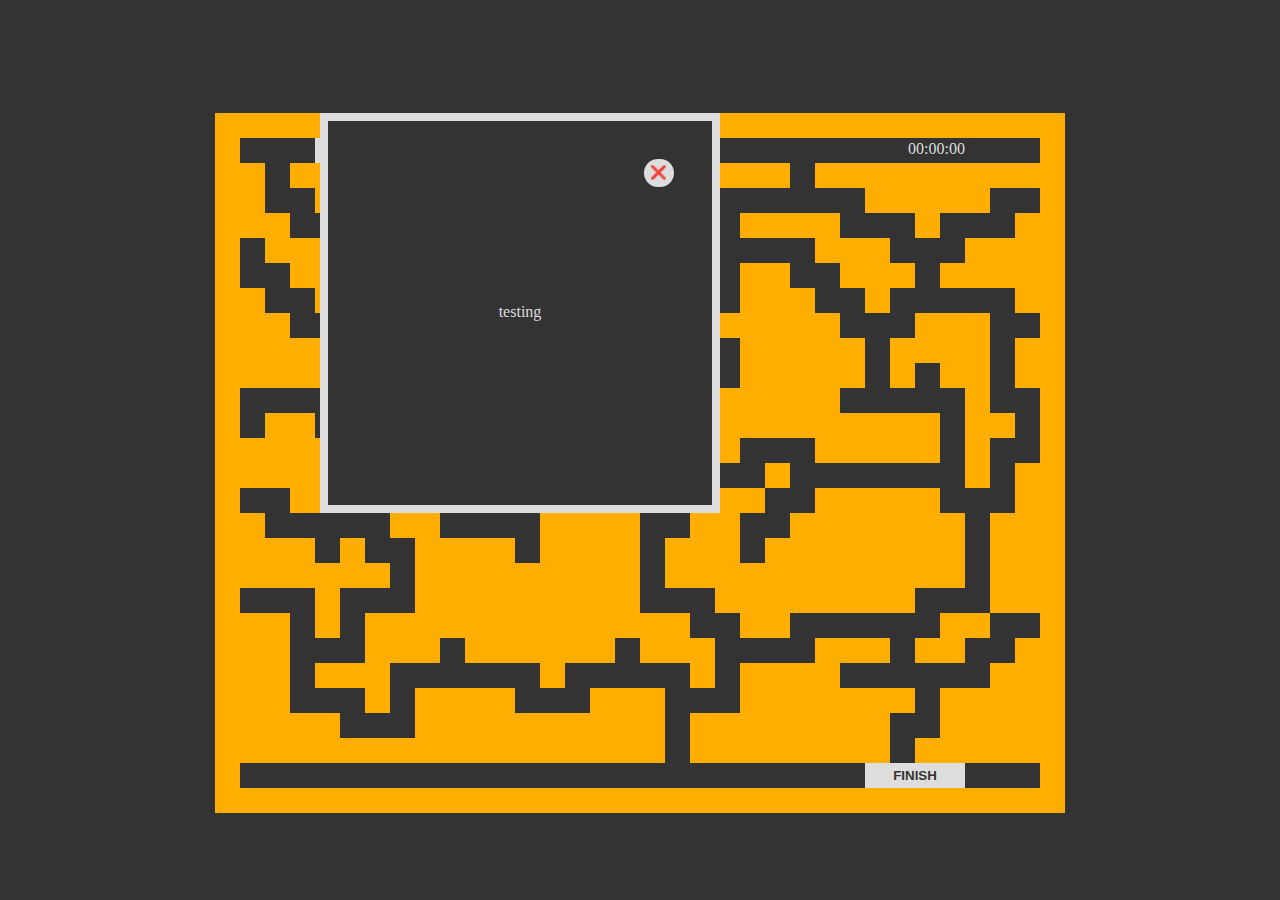
==== commit baedf520: "different rotate times & started popup" ====
--- a/index.html
+++ b/index.html
@@ -8,49 +8,54 @@
     <title>Lights Out Labyrinth</title>
   </head>
   <body>
+    <div id="message">
+        <input type="submit" id="close" value="❌"></input>
+      
+      <div id="messageContent">testing</div>
+    </div>
     <div id="container">
       <!-- <div id="border"> -->
         <div id="topBorder" class="wall topBorder"></div>
         <div id="leftBorder" class="wall leftBorder"></div>
         <div id="rightBorder" class="wall rightBorder"></div>
         <!-- <div id="header"> -->
-          <input type="submit" id="start" class="btn" value="Lights Out" />
+          <input type="submit" id="start" class="btn" value="START" />
           <p id="timer">00:00:00</p>
         <!-- </div> -->
         <div id="playArea">
           <div class="row r1">
-            <div class="tile r1-c1 square">
+            <div class="tile r1-c1 rotateLeft1 square">
               <!-- row1 -->
               <div class="wall tc t1-1"></div>
-              <div class="wall tc t1-2"></div>
+              <div class="path tc t1-2"></div>
               <div class="wall tc t1-3"></div>
               <div class="wall tc t1-4"></div>
               <div class="wall tc t1-5"></div>
-              <div class="path tc t1-6"></div>
+              <div class="wall tc t1-6"></div>
               <div class="wall tc t1-7"></div>
               <div class="wall tc t1-8"></div>
               <!-- row2 -->
               <div class="wall tc t2-1"></div>
-              <div class="wall tc t2-2"></div>
-              <div class="wall tc t2-3"></div>
+              <div class="path tc t2-2"></div>
+              <div class="path tc t2-3"></div>
               <div class="wall tc t2-4"></div>
-              <div class="wall tc t2-5"></div>
+              <div class="path tc t2-5"></div>
               <div class="path tc t2-6"></div>
               <div class="path tc t2-7"></div>
               <div class="wall tc t2-8"></div>
               <!-- row3 -->
               <div class="wall tc t3-1"></div>
               <div class="wall tc t3-2"></div>
-              <div class="wall tc t3-3"></div>
-              <div class="wall tc t3-4"></div>
-              <div class="wall tc t3-5"></div>
+              <div class="path tc t3-3"></div>
+              <div class="path tc t3-4"></div>
+              <div class="path tc t3-5"></div>
               <div class="wall tc t3-6"></div>
               <div class="path tc t3-7"></div>
               <div class="path tc t3-8"></div>
               <!-- row4 -->
               <div class="path tc t4-1"></div>
-              <div class="path tc t4-2"></div>
-              <div class="path tc t4-3"></div>
+              <div class="wall tc t4-2"></div>
+              <div class="wall tc t4-3"></div>
               <div class="wall tc t4-4"></div>
               <div class="wall tc t4-5"></div>
               <div class="wall tc t4-6"></div>
@@ -58,17 +63,17 @@
               <div class="wall tc t4-8"></div>
               <!-- row5 -->
               <div class="path tc t5-1"></div>
-              <div class="wall tc t5-2"></div>
-              <div class="path tc t5-3"></div>
-              <div class="path tc t5-4"></div>
-              <div class="path tc t5-5"></div>
+              <div class="path tc t5-2"></div>
+              <div class="wall tc t5-3"></div>
+              <div class="wall tc t5-4"></div>
+              <div class="wall tc t5-5"></div>
               <div class="wall tc t5-6"></div>
               <div class="path tc t5-7"></div>
               <div class="wall tc t5-8"></div>
               <!-- row6 -->
               <div class="wall tc t6-1"></div>
-              <div class="wall tc t6-2"></div>
-              <div class="wall tc t6-3"></div>
+              <div class="path tc t6-2"></div>
+              <div class="path tc t6-3"></div>
               <div class="wall tc t6-4"></div>
               <div class="path tc t6-5"></div>
               <div class="path tc t6-6"></div>
@@ -77,8 +82,8 @@
               <!-- row7 -->
               <div class="wall tc t7-1"></div>
               <div class="wall tc t7-2"></div>
-              <div class="wall tc t7-3"></div>
-              <div class="wall tc t7-4"></div>
+              <div class="path tc t7-3"></div>
+              <div class="path tc t7-4"></div>
               <div class="path tc t7-5"></div>
               <div class="wall tc t7-6"></div>
               <div class="wall tc t7-7"></div>
@@ -94,7 +99,7 @@
               <div class="wall tc t8-8"></div>
 
             </div>
-            <div class="tile r1-c2 square">              
+            <div class="tile r1-c2 rotateRight2 square">              
               <!-- row1 -->
               <div class="wall tc t1-1"></div>
               <div class="wall tc t1-2"></div>
@@ -168,7 +173,7 @@
               <div class="wall tc t8-7"></div>
               <div class="wall tc t8-8"></div>
             </div>
-            <div class="tile r1-c3 square">              
+            <div class="tile r1-c3 rotateLeft2 square">              
               <!-- row1 -->
               <div class="path tc t1-1"></div>
               <div class="wall tc t1-2"></div>
@@ -242,7 +247,7 @@
               <div class="wall tc t8-7"></div>
               <div class="wall tc t8-8"></div>
             </div>
-            <div class="tile r1-c4 square">              
+            <div class="tile r1-c4 rotateLeft3 square">              
               <!-- row1 -->
               <div class="wall tc t1-1"></div>
               <div class="wall tc t1-2"></div>
@@ -319,7 +324,7 @@
           </div>
 
           <div class="row r2">
-            <div class="tile r2-c1 square">
+            <div class="tile r2-c1 rotateRight1 square">
               <!-- row1 -->
               <div class="wall tc t1-1"></div>
               <div class="wall tc t1-2"></div>
@@ -393,7 +398,7 @@
               <div class="path tc t8-7"></div>
               <div class="wall tc t8-8"></div>
             </div>
-            <div class="tile r2-c2 square">
+            <div class="tile r2-c2 rotateLeft1 square">
               <!-- row1 -->
               <div class="wall tc t1-1"></div>
               <div class="path tc t1-2"></div>
@@ -467,7 +472,7 @@
               <div class="wall tc t8-7"></div>
               <div class="wall tc t8-8"></div>
             </div>
-            <div class="tile r2-c3 square">
+            <div class="tile r2-c3 rotateRight3 square">
               <!-- row1 -->
               <div class="path tc t1-1"></div>
               <div class="path tc t1-2"></div>
@@ -541,7 +546,7 @@
               <div class="wall tc t8-7"></div>
               <div class="wall tc t8-8"></div>
             </div>
-            <div class="tile r2-c4 square">
+            <div class="tile r2-c4 rotateLeft1 square">
               <!-- row1 -->
               <div class="wall tc t1-1"></div>
               <div class="path tc t1-2"></div>
@@ -618,7 +623,7 @@
           </div>
 
           <div class="row r3">
-            <div class="tile r3-c1 square">
+            <div class="tile r3-c1 rotateLeft2 square">
               <!-- row1 -->
               <div class="wall tc t1-1"></div>
               <div class="wall tc t1-2"></div>
@@ -681,7 +686,7 @@
               <div class="path tc t7-5"></div>
               <div class="path tc t7-6"></div>
               <div class="path tc t7-7"></div>
-              <div class="path tc t7-8"></div>
+              <div class="wall tc t7-8"></div>
               <!-- row8 -->
               <div class="wall tc t8-1"></div>
               <div class="wall tc t8-2"></div>
@@ -690,9 +695,9 @@
               <div class="wall tc t8-5"></div>
               <div class="wall tc t8-6"></div>
               <div class="wall tc t8-7"></div>
-              <div class="path tc t8-8"></div>
-            </div>
-            <div class="tile r3-c2 square">
+              <div class="wall tc t8-8"></div>
+            </div>
+            <div class="tile r3-c2 rotateRight1 square">
               <!-- row1 -->
               <div class="wall tc t1-1"></div>
               <div class="wall tc t1-2"></div>
@@ -766,7 +771,7 @@
               <div class="wall tc t8-7"></div>
               <div class="wall tc t8-8"></div>
             </div>
-            <div class="tile r3-c3 square">
+            <div class="tile r3-c3 rotateLeft3 square">
               <!-- row1 -->
               <div class="path tc t1-1"></div>
               <div class="wall tc t1-2"></div>
@@ -840,7 +845,7 @@
               <div class="wall tc t8-7"></div>
               <div class="wall tc t8-8"></div>
             </div>
-            <div class="tile r3-c4 square">
+            <div class="tile r3-c4 rotateLeft2 square">
               <!-- row1 -->
               <div class="wall tc t1-1"></div>
               <div class="wall tc t1-2"></div>
@@ -918,7 +923,7 @@
         </div>
 
         <!-- <div id="footer"> -->
-          <input type="submit" id="finish" class="btn" value="Finish" />
+          <input type="submit" id="finish" class="btn" value="FINISH" />
         <!-- </div> -->
         <div id="bottomBorder" class="wall bottomBorder"></div>
       </div>
--- a/style.css
+++ b/style.css
@@ -3,6 +3,7 @@
   --tile-color: blue;
   --background: #333;
   --fail: #ac0000;
+  --whiteish: #ddd;
 }
 
 * {
@@ -19,20 +20,46 @@
   position: relative;
   background: var(--background);
   line-height: 1.4;
-  height: 100%;
-  color: #fff;
+  color: var(--whiteish);
+  height: 50vh;
 }
 
 #container {
   top: 25%;
-  bottom: 25%;
-  left: 25%;
-  right: 25%;
   width: 850px;
   height: 700px;
   background: var(--background);
   margin: auto;
-  position: absolute;
+  position: relative;
+}
+
+#message {
+  position: absolute;
+  top: 25%;
+  left: 25%;
+  padding: 4rem;
+  z-index: 2;
+  background: var(--background);
+  border: 0.5rem solid var(--whiteish);
+  display: flex;
+  /* justify-content: center; */
+  margin: auto;
+  width: 400px;
+  height: 400px;
+}
+
+#messageContent {
+  margin: auto;
+}
+
+#close {
+  border-radius: 1rem;
+  border: none;
+  background: var(--whiteish);
+  position: absolute;
+  padding: 0.4rem;
+  right: 10%;
+  top: 10%;
 }
 
 #timer {
@@ -45,11 +72,11 @@
 .btn {
   height: 25px;
   width: 100px;
-  border-radius: 5px;
   border: none;
-  background: #333;
-  color: #fff;
+  background: var(--whiteish);
+  color: var(--background);
   z-index: 1;
+  font-weight: bolder;
 }
 
 #start {
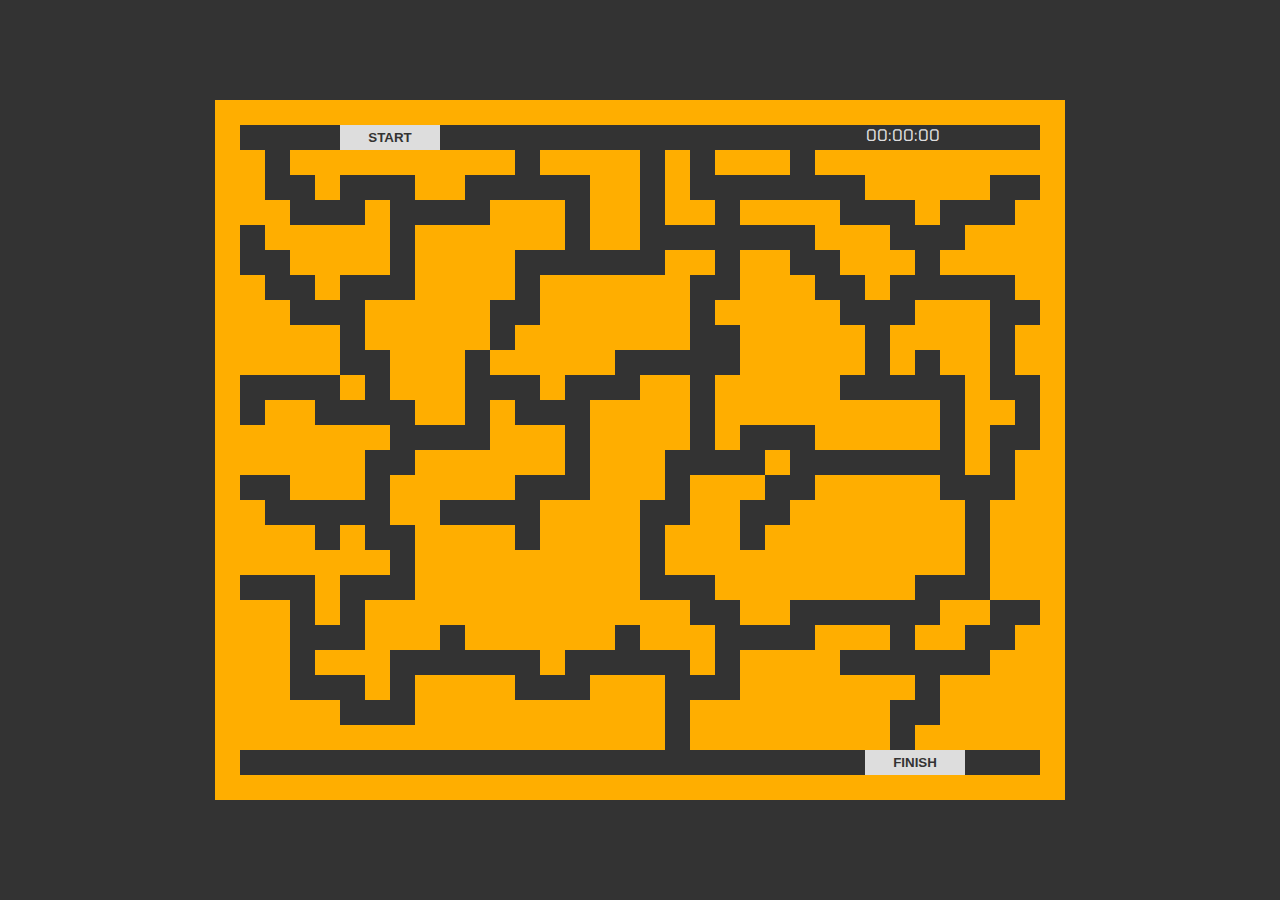
==== commit cba555ea: "started switch to path need to fix and remove wall code" ====
--- a/index.html
+++ b/index.html
@@ -4,24 +4,27 @@
     <meta charset="UTF-8" />
     <meta name="viewport" content="width=device-width, initial-scale=1.0" />
     <meta http-equiv="X-UA-Compatible" content="ie=edge" />
+    <link href="https://fonts.googleapis.com/css?family=Tomorrow&display=swap" rel="stylesheet">
     <link rel="stylesheet" href="style.css" />
     <title>Lights Out Labyrinth</title>
   </head>
   <body>
-    <div id="message">
-        <input type="submit" id="close" value="❌"></input>
-      
-      <div id="messageContent">testing</div>
-    </div>
+    <h1>Lights Out Labyrinth</h1>
     <div id="container">
+      <div id="message">
+          <input type="submit" id="close" value="❌"></input>
+        
+        <div id="messageContent">
+        </div>
+      </div>
       <!-- <div id="border"> -->
         <div id="topBorder" class="wall topBorder"></div>
         <div id="leftBorder" class="wall leftBorder"></div>
         <div id="rightBorder" class="wall rightBorder"></div>
-        <!-- <div id="header"> -->
-          <input type="submit" id="start" class="btn" value="START" />
+        <div id="header" class="path">
+          <input type="submit" id="start" class="btn" value="START"  />
           <p id="timer">00:00:00</p>
-        <!-- </div> -->
+        </div>
         <div id="playArea">
           <div class="row r1">
             <div class="tile r1-c1 rotateLeft1 square">
--- a/style.css
+++ b/style.css
@@ -13,43 +13,76 @@
 }
 
 html {
-  height: 100%;
+  min-height: 100%;
+  min-width: 100%;
+  position: relative;
 }
 
 body {
-  position: relative;
+  position: absolute;
   background: var(--background);
-  line-height: 1.4;
+  /* line-height: 1.4; */
   color: var(--whiteish);
-  height: 50vh;
+  min-height: 100vh;
+  min-width: 100vw;
+  top: 0;
+  bottom: 0;
+  left: 0;
+  right: 0;
+  font-family: 'Tomorrow', sans-serif;
+}
+
+h1 {
+  display: none;
+}
+
+#header {
+  position: absolute;
+  top: 25px;
+  left: 25px;
+  width: 800px;
+  height: 25px;
+  background: var(--background);
 }
 
 #container {
-  top: 25%;
+  top: 50%;
+  left: 50%;
   width: 850px;
   height: 700px;
   background: var(--background);
-  margin: auto;
-  position: relative;
+  margin: -350px 0 0 -425px;
+  position: absolute;
 }
 
 #message {
   position: absolute;
-  top: 25%;
-  left: 25%;
+  top: 50%;
+  left: 50%;
   padding: 4rem;
   z-index: 2;
   background: var(--background);
   border: 0.5rem solid var(--whiteish);
   display: flex;
-  /* justify-content: center; */
-  margin: auto;
-  width: 400px;
+  width: 600px;
   height: 400px;
+  margin: -200px 0 0 -300px;
+  display: none;
 }
 
 #messageContent {
   margin: auto;
+  text-align: center;
+  line-height: 2;
+}
+
+h2 {
+  font-size: 4rem;
+  padding-top: 1rem;
+}
+
+#messageContent p {
+  font-size: 1.5rem;
 }
 
 #close {
@@ -64,7 +97,7 @@
 
 #timer {
   position: absolute;
-  top: 25px;
+  top: 0px;
   right: 100px;
   height: 25px;
 }
@@ -81,7 +114,7 @@
 
 #start {
   position: absolute;
-  top: 25px;
+  top: 0;
   left: 100px;
 }
 
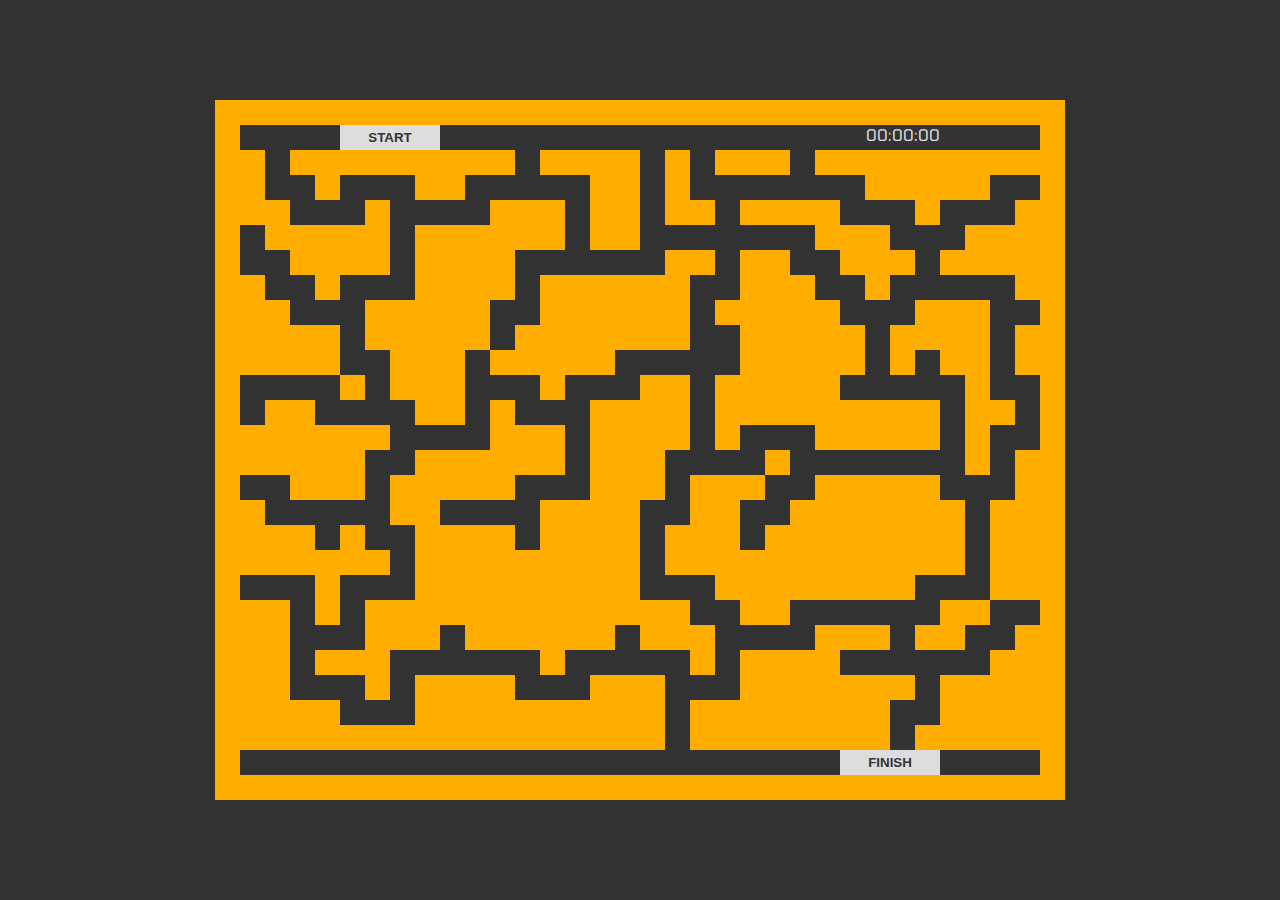
==== commit 83d68edf: "path listener triggers on all movement" ====
--- a/index.html
+++ b/index.html
@@ -925,9 +925,9 @@
           </div>
         </div>
 
-        <!-- <div id="footer"> -->
+        <div id="footer" class="path">
           <input type="submit" id="finish" class="btn" value="FINISH" />
-        <!-- </div> -->
+        </div>
         <div id="bottomBorder" class="wall bottomBorder"></div>
       </div>
     </div>
--- a/style.css
+++ b/style.css
@@ -29,7 +29,7 @@
   bottom: 0;
   left: 0;
   right: 0;
-  font-family: 'Tomorrow', sans-serif;
+  font-family: "Tomorrow", sans-serif;
 }
 
 h1 {
@@ -53,6 +53,15 @@
   background: var(--background);
   margin: -350px 0 0 -425px;
   position: absolute;
+}
+
+#footer {
+  position: absolute;
+  bottom: 25px;
+  left: 25px;
+  width: 800px;
+  height: 25opx;
+  background: var(--background);
 }
 
 #message {
@@ -120,7 +129,7 @@
 
 #finish {
   position: absolute;
-  bottom: 25px;
+  bottom: 0px;
   right: 100px;
 }
 
